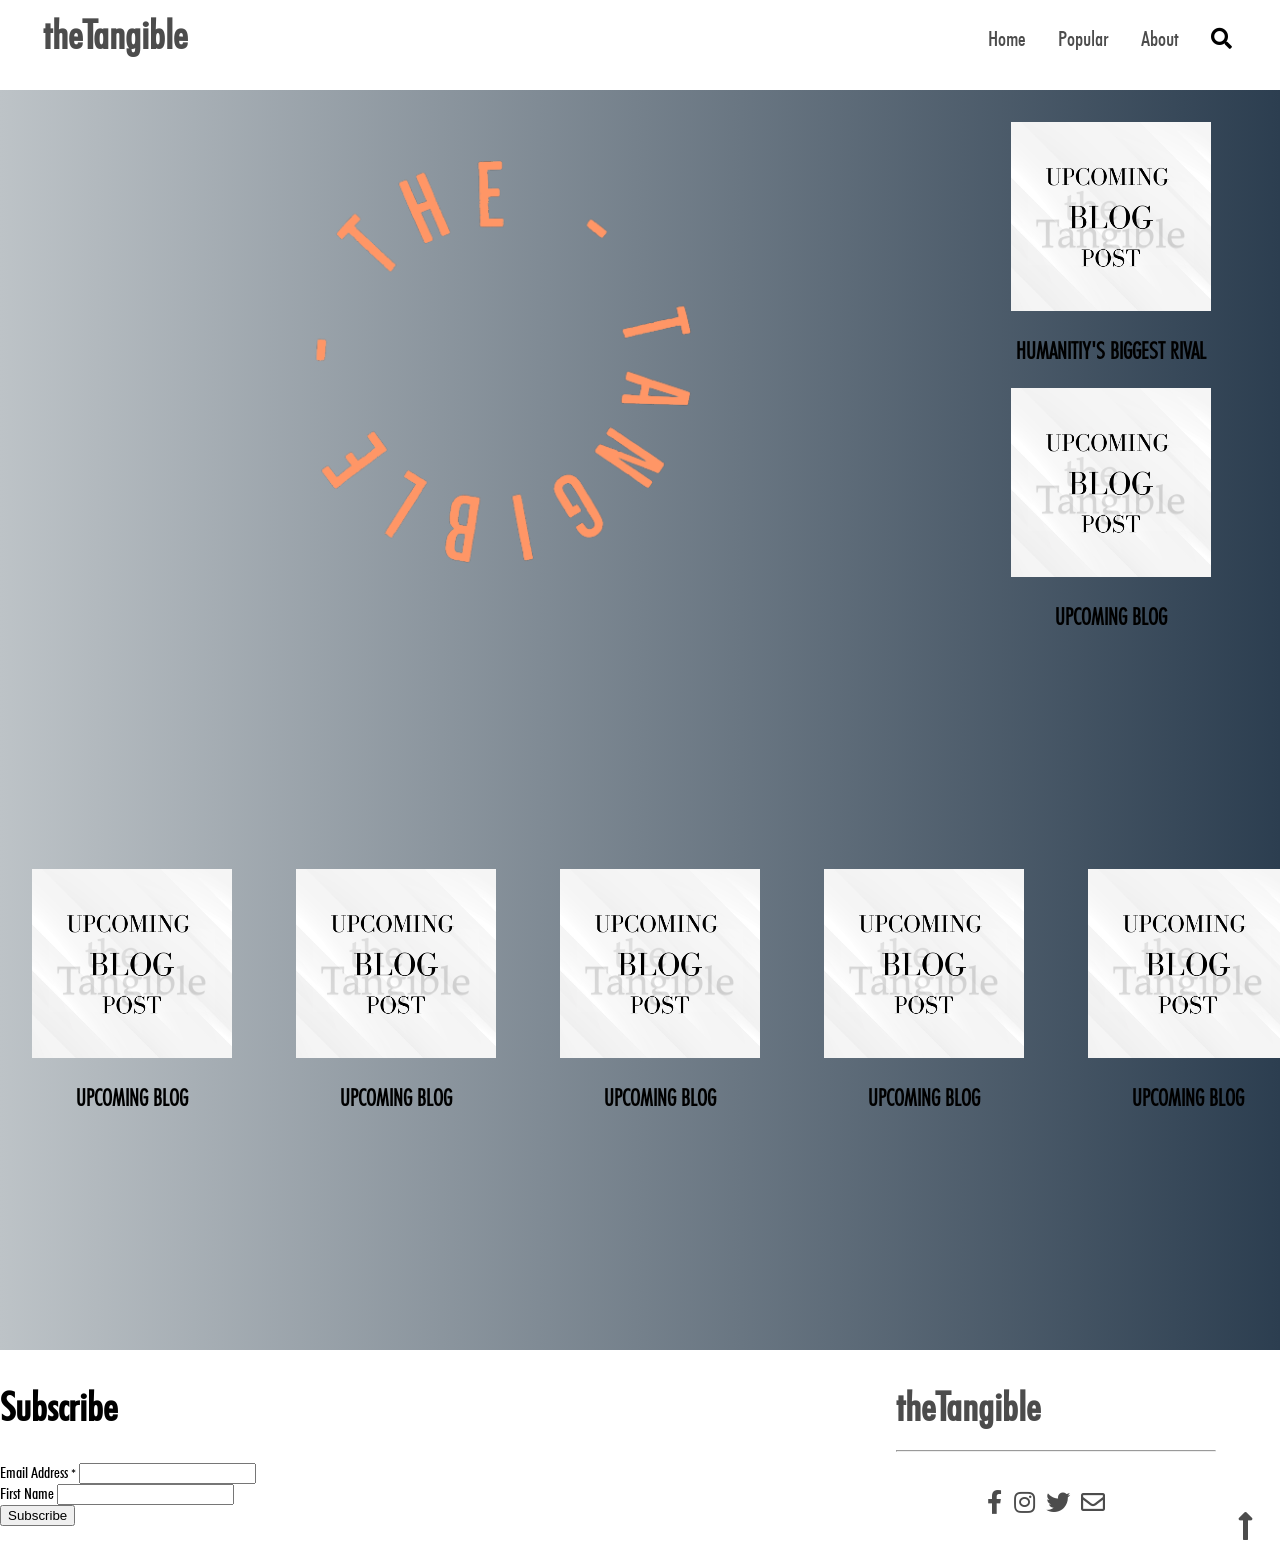
==== index.html @ 30bd3209 "completed the aside bar, the bottom bar, renamed b1 to rival" ====
<!DOCTYPE html>
<html>
  <head>
    <meta charset="utf-8">
    <meta name="viewport" content="width=device-width, initial-scale=1.0">
    <title>theTangible</title>
    <!-- ICON LINK -->
    <link rel='icon' href='images/logo.png'>
    <!-- ALL AWSOME FONTS CSS file -->
    <link href="css/all.css" rel="stylesheet" type="text/css" />
    <link href="css/owl.theme.default.min.css" rel="stylesheet" type="text/css" />
    <!-- MAIN CSS file -->
    <link href="css/style.css" rel="stylesheet" type="text/css" />
    <!-- Jquery 3.5.1 JS file -->
    <script src="js/jquery.v3.5.1.js"></script>
    <!-- MAIN JS file -->
    <script src="js/main.js"></script>
    <!-- nav -->
    <script> 
    $(function(){
      $("#nav").load("nav.html"); 
    });
    $(function(){
      $("#footer").load("footer.html"); 
    });
    </script>
    <script id="mcjs">!function(c,h,i,m,p){m=c.createElement(h),p=c.getElementsByTagName(h)[0],m.async=1,m.src=i,p.parentNode.insertBefore(m,p)}(document,"script","https://chimpstatic.com/mcjs-connected/js/users/871e97cf44876a55e0c9e01f8/5c8ecf351b14ec076cbe59194.js");</script>
  </head>
  
  <body>
    <!---------------- NAVIGATION -------------------->
    <div id="nav"></div>
  
    <!--------------- LANDING PAGE ------------------>
    <main class="landing-page">
      <!--- website logo - left hand side --->
      <section class='site-logo'>
          <a href='../../index.html'><img class='site-logo' src='../../images/logo.png' alt='theTangible'></a>
      </section>
      <!--- side bar - right hand side--->
      <aside style='padding-top: 2rem'>
        <!-- 1st side bar blog -->
        <div class='aside-blog'>
          <a href='categories/t/rival.html'>
          <!-- side bar post image -->
          <img src='../../images/upcoming.png' alt='Brain With Sadface'>
          <!-- side bar post title -->
          <h3>HUMANITIY'S BIGGEST RIVAL</h3>
          </a>
        </div>   
        <!-- 2st side bar blog -->
        <div class='aside-blog'>
          <a href='categories/t/rival.html'>
          <!-- side bar post image -->
          <img src='../../images/upcoming.png' alt='upcoming'>
          <!-- side bar post title -->
          <h3>UPCOMING BLOG</h3>
          </a>
        </div>      
      </aside>
      <!--- bottom bar --->
      <bottom class='bottom-bar'>
        <!-- 1st bottom blog -->
        <div class='bottom-blog'>
          <a href='categories/t/rival.html'>
          <!-- side bar post image -->
          <img src='../../images/upcoming.png' alt='upcoming'>
          <!-- side bar post title -->
          <h3>UPCOMING BLOG</h3>
          </a>
        </div>
        <!-- 2nd bottom blog -->
        <div class='bottom-blog'>
          <a href='categories/t/rival.html'>
          <!-- side bar post image -->
          <img src='../../images/upcoming.png' alt='upcoming'>
          <!-- side bar post title -->
          <h3>UPCOMING BLOG</h3>
          </a>
        </div>
        <!-- 3rd bottom blog -->
        <div class='bottom-blog'>
          <a href='categories/t/rival.html'>
          <!-- side bar post image -->
          <img src='../../images/upcoming.png' alt='upcoming'>
          <!-- side bar post title -->
          <h3>UPCOMING BLOG</h3>
          </a>
        </div>
        <!-- 4rt bottom blog -->
        <div class='bottom-blog'>
          <a href='categories/t/rival.html'>
          <!-- side bar post image -->
          <img src='../../images/upcoming.png' alt='upcoming'>
          <!-- side bar post title -->
          <h3>UPCOMING BLOG</h3>
          </a>
        </div>
        <!-- 5th bottom blog -->
        <div class='bottom-blog'>
          <a href='categories/t/rival.html'>
          <!-- side bar post image -->
          <img src='../../images/upcoming.png' alt='upcoming'>
          <!-- side bar post title -->
          <h3>UPCOMING BLOG</h3>
          </a>
        </div>
      </bottom>
    </main>

    <!-------------------- FOOTER ---------------------->
    <div id="footer"></div>
  </body>
  
</html>
---- css/style.css ----
@import url('../css/fonts.css');


html, body{
  margin: 0%;
  box-sizing: border-box;
  overflow-x: hidden;
}

/* ----- temporary ----- */
.s-img{
  width: 48%;
  overflow: hidden;
  padding-left: 2.6rem;
}

.s-img:hover{
  transform: scale(0.9);
  transition: 1s;
}

/* ------ Global ------ */

h1, h2{
  font-family: Medium Condensed;
  font-size: 2.5rem;
}

.btn{
  border: none;
  border-radius: 2rem;
  padding: 0.7rem 2rem;
  font-size: 1rem;
  font-family: Medium Condensed;
  cursor: pointer;
}

a{
  text-decoration: none;
  color: rgb(76, 76, 76);
}

.flex-row{
  display: flex;
  flex-direction: row;
  flex-wrap: wrap;  
}

ul{
  list-style-type: none;
}

p{
  font-family: Book;
  padding-left: 2.8rem;
}

/* ----------------- NAVIGATION ------------------ */
.nav{
  background: white;
  padding: 0 2rem;
  height: 0rem;
  min-height: 10vh;
  overflow: hidden;
  transition: height 1s ease-in-out;
}

.toggle{
  position: absolute;
  top: 0;
  width: 90%;
  cursor: pointer;
  display: none;
}

.toggle-icons{
  display: flex;
  justify-content: flex-end;
  padding: 1.7rem 0;
  padding-left: 2rem;
}

.toggle-icons i{
  font-size: 1.4rem;
}

.collapse{
  height: 24rem;
}

.nav-menu{
  justify-content: space-between;
}

.nav-items{
  display: flex;
  margin: 0;
}

.nav-link{
  padding: 1.6rem 1rem;
  font-size: 1.3rem;
  position: relative;
  font-family: Medium Condensed; 
}

.nav-link:hover{
  background-color:	rgb(76, 76, 76);
  margin: 100;
}

.nav-link:hover a{
  color: white;
}

.nav-logo-text{
  padding: 0.7rem;
  margin: 0%;
}

.read:before{
  content: 'READ';
}

/* ---- search box style ---- */

.drop-down{
  display: None;
}

.search:hover{
  color: white;
}

.search:hover .drop-down{
  display: block;
  padding-left: 1rem;
}

.alignright{
  float: right;
}

/* -------------------- FOOTER -------------------- */

.footer{
  background: white;
  height: 100%;
  position: relative;
}

.footer-logo{
  width: 15rem;
  padding: 2rem 3rem 0rem 3rem;
}

.subscribe{ 
  clear: left; 
  width: 100%;
  font-family: Medium Condensed;
  font-size: 1rem;
}

.footer-split{
  display: grid;
  grid-template-columns: 70% 25% 5%;
}


.social{
  padding-left: 5.5rem;
  padding-top: 1rem;
  font-size: 1.5rem;
}

.social i{
  padding: 0 0.2rem;
}

.social i:hover{
  color: black;
}

.move-up{
  position: absolute;
  right: 2%;
  top: 80%;
}

.move-up:hover{
  color: grey;
}

html{
  scroll-behavior: smooth;
}

/* ------------------- LANDING PAGE ------------------ */

/*-- page with logo and aside blogs -- */
.landing-page{
    display: grid;
    grid-template-columns: 74.3% 25%;
    background: linear-gradient(to right, #bdc3c7, #2c3e50);
    height: 140vh;
}

.site-logo{
  padding: 1rem;
  margin-left: auto;
  margin-right: auto;
  width: 30rem;
  height: 30rem;
}

.aside-blog{
  text-align: center;
  font-size: 1.2rem;
  font-family: Light Condensed;
}

.aside-blog a{
  color: black;
}

.aside-blog img:hover{
  transform: scale(0.9);
  transition: 1s;
}


/* -- bottom part of landing page w blogs -- */
.bottom-bar{
  display: flex;
}

.bottom-blog{
  padding: 2rem;
  text-align: center;
  font-size: 1.2rem;
  font-family: Light Condensed;
}

.bottom-blog a{
  color: black;
}

.bottom-blog img:hover{
  transform: scale(0.9);
  transition: 1s;
}

/* ----------------- SITE BLOGS --------------------- */

.site-content{
  display: grid;
  grid-template-columns: 70% 30%;
}

.post-content{
  width: 100%;
}

.post-stuff{
  padding: 1rem 2rem;
  position: relative;
}

.post-title{
  padding: 2rem 0rem 0rem 1.5rem;
  position: relative;
  font-size: 2.5rem;
  font-family: Medium Condensed;
}

article{
  padding: 0rem 0rem 0rem 2rem;
  position: relative;
}

/* image at top of post */
.post-img{
  width: 80%;
  overflow: hidden;
  padding-left: 2.6rem;
}

.post-img:hover{
  transform: scale(0.9);
  transition: 1s;
}

/* image in middle of post */
div.item{
    text-align: center;
}

.blog-img{
  width: 50%;
  margin-left: auto;
  margin-right: auto;
  display: block;
  border: 0.3rem solid black;
}

.blog-img:hover{
  transform: scale(0.9);
  transition: 1s;
}

.caption {
  font-size: 0.9rem;
  display: block;
  padding-top: 1rem;
}

/* ---- Comment Section -----*/

.comment-container{
  padding: .1rem 1.80rem
}

/* ---- site blogs - sidebar ----*/

.side-img{
  width: 80%;
  overflow: hidden;
  padding-left: 2.6rem;
}

.side-img:hover{
  transform: scale(0.9);
  transition: 1s;
}

.side-content{
  padding: 1rem 0rem;
}

.popular-post h2{
  padding: 2rem 3rem 0rem 0rem;
}

.side-title{
  font-size: 1.5rem;
  text-align: center;
}


/*--------------------- POPULAR ---------------------*/

.site-split{
  display: grid;
  grid-template-columns: 30% 70%;
}

.pop-img{
  width: 130%;
  height: 120%;
  overflow: hidden;
}

.pop-img:hover{
  transform: scale(0.9);
  transition: 1s;
}

.pop-title{
  font-size: 1rem;
  font-family: Medium;
}

.pop-stuff{
  padding: .5rem 4rem;
  position: relative;
}

.main-title{
  padding-top: 3rem;
  padding-bottom: 1rem;
  font-size: 1.5rem;
  font-family: Medium;
}

.main-title a{
  color: black;
}

.more{
  margin-left: 80%;
}

/*-- popular page -categories --*/

.category-list{
  font-family: Light;
}

.cat-h1{
  font-size: 2.5rem;
}

.list-items{
  background: linear-gradient(to right, #bdc3c7, #2c3e50);
  padding: .4rem 1rem;
  margin: 2rem 0rem;
  border-radius: .5rem;
  width: 70%;
  display: flex;
}

.list-items a{
  color: black;
}

/* ----------------- CATEGORY PAGES --------------*/
.top-title{
  padding-top: 2rem;
  font-size: 3rem;
  color: grey;
  text-align: center;
  font-family: Bold;
}

.half{
  width: 50%;
}

.cat-img-2{
  width: 100%;
  overflow: hidden;
  padding-top: 2rem;
  padding-left: 3rem;
}

.cat-img-2:hover{
  transform: scale(0.9);
  transition: 1s;
}

.cat-title-2{
  padding-bottom: 1rem;
  font-size: 1rem;
  font-family: Medium;
  margin-left: 25%;
  color: black;
}

/* -- RESIZE -- media makes website responsive -- */

/* -- viewport 1440px or less -- */

@media only screen and (max-width: 1440px){

  .cat-img-2{
    padding-left: 2rem;
  }

  .pop-img{
    width: 140%
  }

  .pop-stuff{
    padding: .5rem 3.5rem;
    position: relative;
  }

  .blog{
    height: 80vh;
  }

  .side-img{
    padding-left: 2.1rem;
  }
}

/* -- viewport 1240px or less -- */

@media only screen and (max-width: 1024px){

  .cat-img-2{
    width: 110%;
    padding-left: 0.8rem;
  }

  .nav-link{
    padding: 1.4rem 1rem;
    font-size: 1.1rem;
  }

  .nav-logo{
  width: 7rem;
  }

  .blog{
    height: 74vh;
  }

  .footer-logo{
  width: 10rem;
  padding: 4rem 3rem 0rem 3rem;
  }

  .side-info{
    font-size: 0.7rem;
  }

  .social{
    padding-left: 2.5rem;
  }

  .pop-img{
    width: 100%;
  }

  .pop-stuff{
    padding: .5rem .7rem;
  }

  .side-img{
    padding: 1.5rem;
  }

  .blog-title{
    font-size: 1rem;
    padding-top: 0rem;
  }

}

/* -- viewport less than 1130px or less -- */

@media only screen and (max-width: 1130px){
  .nav-logo{
  width: 8rem;
  }

  .nav-link{
  padding: 1.4rem 1rem;
  }
  
  .blog{
    height: 74vh;
  }

  .footer-logo{
  width: 13rem;
  padding: 2rem 2rem 0rem 2rem;
  }

  .social{
    padding-left: 4rem;
  }

  .cat-h1{
    font-size: 2.3rem;
  }

  .list-items{
    width: 60%;
  }

  .site-split{
    grid-template-columns: 28% 80%;
  }

  .pop-stuff{
    padding: .5rem 2rem;
  }

  .pop-img{
    width: 120%;
  }

  .post-title{
    font-size: 2rem;
  }

  .popular-post h2{
  padding: 2rem 3rem 0rem 0rem;
  font-size: 2rem;
  }

  .side-img{
    padding-left: 1.5rem;
  }

}

/* -- viewport less than 750px or less -- */

@media only screen and (max-width: 750px){

  .nav-menu, .nav-items{
      flex-direction: column;
  }

  .toggle{
    display: initial;
  }

  .blog{
    height: 64vh;
  }

  .footer-logo{
    width: 12rem;
    padding: 3rem 3rem 0rem 0rem;
  }

  .social{
  padding-left: 2rem;
  font-size: 1.3rem;
  }

  .cat-h1{
    font-size: 2rem;
    padding-top: 0.5rem
  }

  .category-list{
    padding-inline-start: 0.5rem;
  }

  .pop-img{
    width: 110%;
  }

  .pop-stuff{
    padding: .5rem 1.2rem;
  }

  #third-blog{
    display: none;
  }
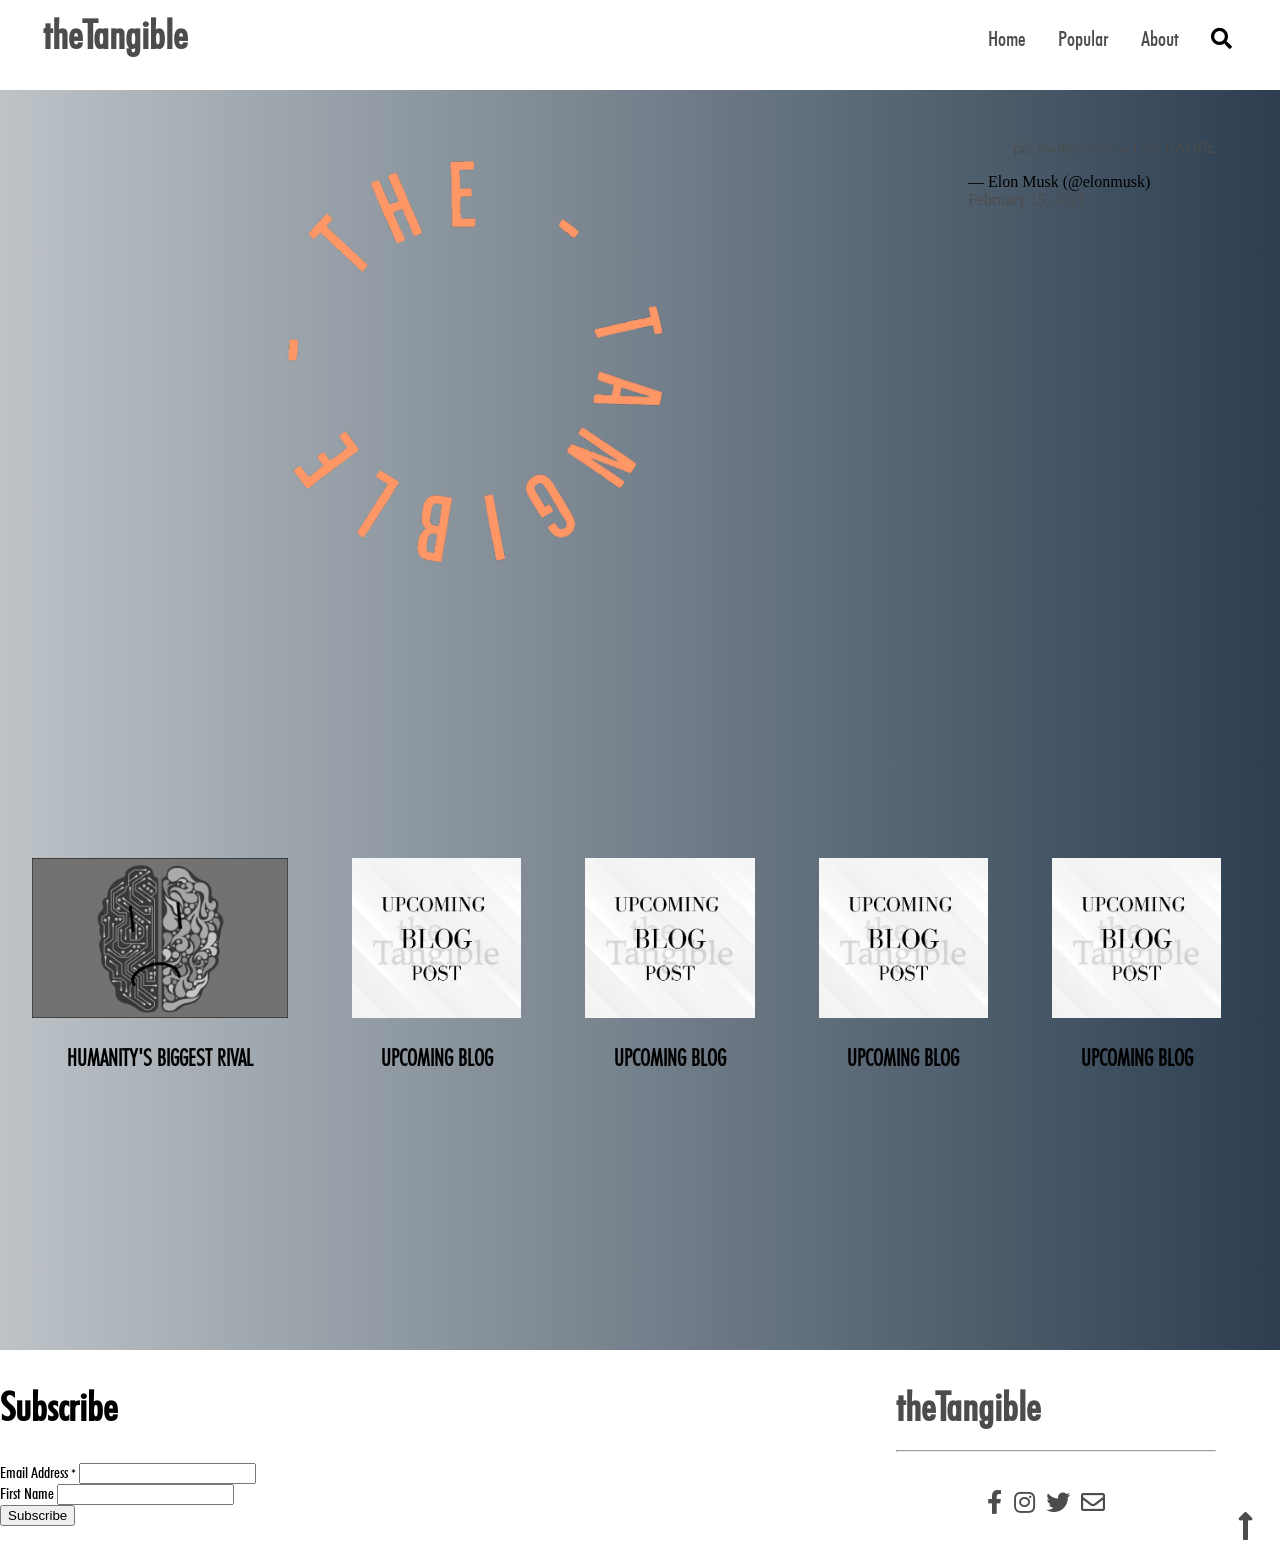
==== commit 6f842713: "Changed aside bar to have twitter post, started about page" ====
--- a/index.html
+++ b/index.html
@@ -38,25 +38,9 @@
           <a href='../../index.html'><img class='site-logo' src='../../images/logo.png' alt='theTangible'></a>
       </section>
       <!--- side bar - right hand side--->
-      <aside style='padding-top: 2rem'>
-        <!-- 1st side bar blog -->
-        <div class='aside-blog'>
-          <a href='categories/t/rival.html'>
-          <!-- side bar post image -->
-          <img src='../../images/upcoming.png' alt='Brain With Sadface'>
-          <!-- side bar post title -->
-          <h3>HUMANITIY'S BIGGEST RIVAL</h3>
-          </a>
-        </div>   
-        <!-- 2st side bar blog -->
-        <div class='aside-blog'>
-          <a href='categories/t/rival.html'>
-          <!-- side bar post image -->
-          <img src='../../images/upcoming.png' alt='upcoming'>
-          <!-- side bar post title -->
-          <h3>UPCOMING BLOG</h3>
-          </a>
-        </div>      
+      <aside class='tweet-post'>
+        <!-- twitter post -->
+        <blockquote class="twitter-tweet"><p lang="und" dir="ltr"><a href="https://t.co/w11m1IAG0z">pic.twitter.com/w11m1IAG0z</a></p>&mdash; Elon Musk (@elonmusk) <a href="https://twitter.com/elonmusk/status/1361252063926251521?ref_src=twsrc%5Etfw">February 15, 2021</a></blockquote> <script async src="https://platform.twitter.com/widgets.js" charset="utf-8"></script>     
       </aside>
       <!--- bottom bar --->
       <bottom class='bottom-bar'>
@@ -64,14 +48,14 @@
         <div class='bottom-blog'>
           <a href='categories/t/rival.html'>
           <!-- side bar post image -->
-          <img src='../../images/upcoming.png' alt='upcoming'>
+          <img src='../../images/rival.png' alt='brain w sadface'>
           <!-- side bar post title -->
-          <h3>UPCOMING BLOG</h3>
+          <h3>HUMANITY'S BIGGEST RIVAL</h3>
           </a>
         </div>
         <!-- 2nd bottom blog -->
         <div class='bottom-blog'>
-          <a href='categories/t/rival.html'>
+          <a href='categories/t/#.html'>
           <!-- side bar post image -->
           <img src='../../images/upcoming.png' alt='upcoming'>
           <!-- side bar post title -->
@@ -80,7 +64,7 @@
         </div>
         <!-- 3rd bottom blog -->
         <div class='bottom-blog'>
-          <a href='categories/t/rival.html'>
+          <a href='categories/t/#.html'>
           <!-- side bar post image -->
           <img src='../../images/upcoming.png' alt='upcoming'>
           <!-- side bar post title -->
@@ -89,7 +73,7 @@
         </div>
         <!-- 4rt bottom blog -->
         <div class='bottom-blog'>
-          <a href='categories/t/rival.html'>
+          <a href='categories/t/#.html'>
           <!-- side bar post image -->
           <img src='../../images/upcoming.png' alt='upcoming'>
           <!-- side bar post title -->
@@ -98,7 +82,7 @@
         </div>
         <!-- 5th bottom blog -->
         <div class='bottom-blog'>
-          <a href='categories/t/rival.html'>
+          <a href='categories/t/#.html'>
           <!-- side bar post image -->
           <img src='../../images/upcoming.png' alt='upcoming'>
           <!-- side bar post title -->
--- a/css/style.css
+++ b/css/style.css
@@ -24,6 +24,10 @@
 h1, h2{
   font-family: Medium Condensed;
   font-size: 2.5rem;
+}
+
+body{
+  background: linear-gradient(to right, #bdc3c7, #2c3e50);
 }
 
 .btn{
@@ -200,8 +204,7 @@
 /*-- page with logo and aside blogs -- */
 .landing-page{
     display: grid;
-    grid-template-columns: 74.3% 25%;
-    background: linear-gradient(to right, #bdc3c7, #2c3e50);
+    grid-template-columns: 70% 30%;
     height: 140vh;
 }
 
@@ -213,14 +216,8 @@
   height: 30rem;
 }
 
-.aside-blog{
-  text-align: center;
-  font-size: 1.2rem;
-  font-family: Light Condensed;
-}
-
-.aside-blog a{
-  color: black;
+.tweet-post{
+  padding: 2rem;
 }
 
 .aside-blog img:hover{
@@ -243,6 +240,10 @@
 
 .bottom-blog a{
   color: black;
+}
+
+.bottom-blog img{
+  height: 10rem;
 }
 
 .bottom-blog img:hover{
@@ -413,6 +414,30 @@
   color: black;
 }
 
+/* ----------------- ABOUT PAGE -----------------*/
+.abt{
+  padding-top: 2rem;
+  text-align: center;
+}
+
+.abt-logo{
+  padding: 1rem;
+  margin-left: auto;
+  margin-right: auto;
+  width: 30rem;
+  height: 30rem;
+}
+
+div.a{
+  text-align: left;
+  padding-left: 2rem;
+}
+
+div.m{
+  text-align: right;
+  padding-right: 2rem;
+}
+
 /* ----------------- CATEGORY PAGES --------------*/
 .top-title{
   padding-top: 2rem;
@@ -573,7 +598,7 @@
   }
 
   .post-title{
-    font-size: 2rem;
+    font-size: 1.5rem;
   }
 
   .popular-post h2{
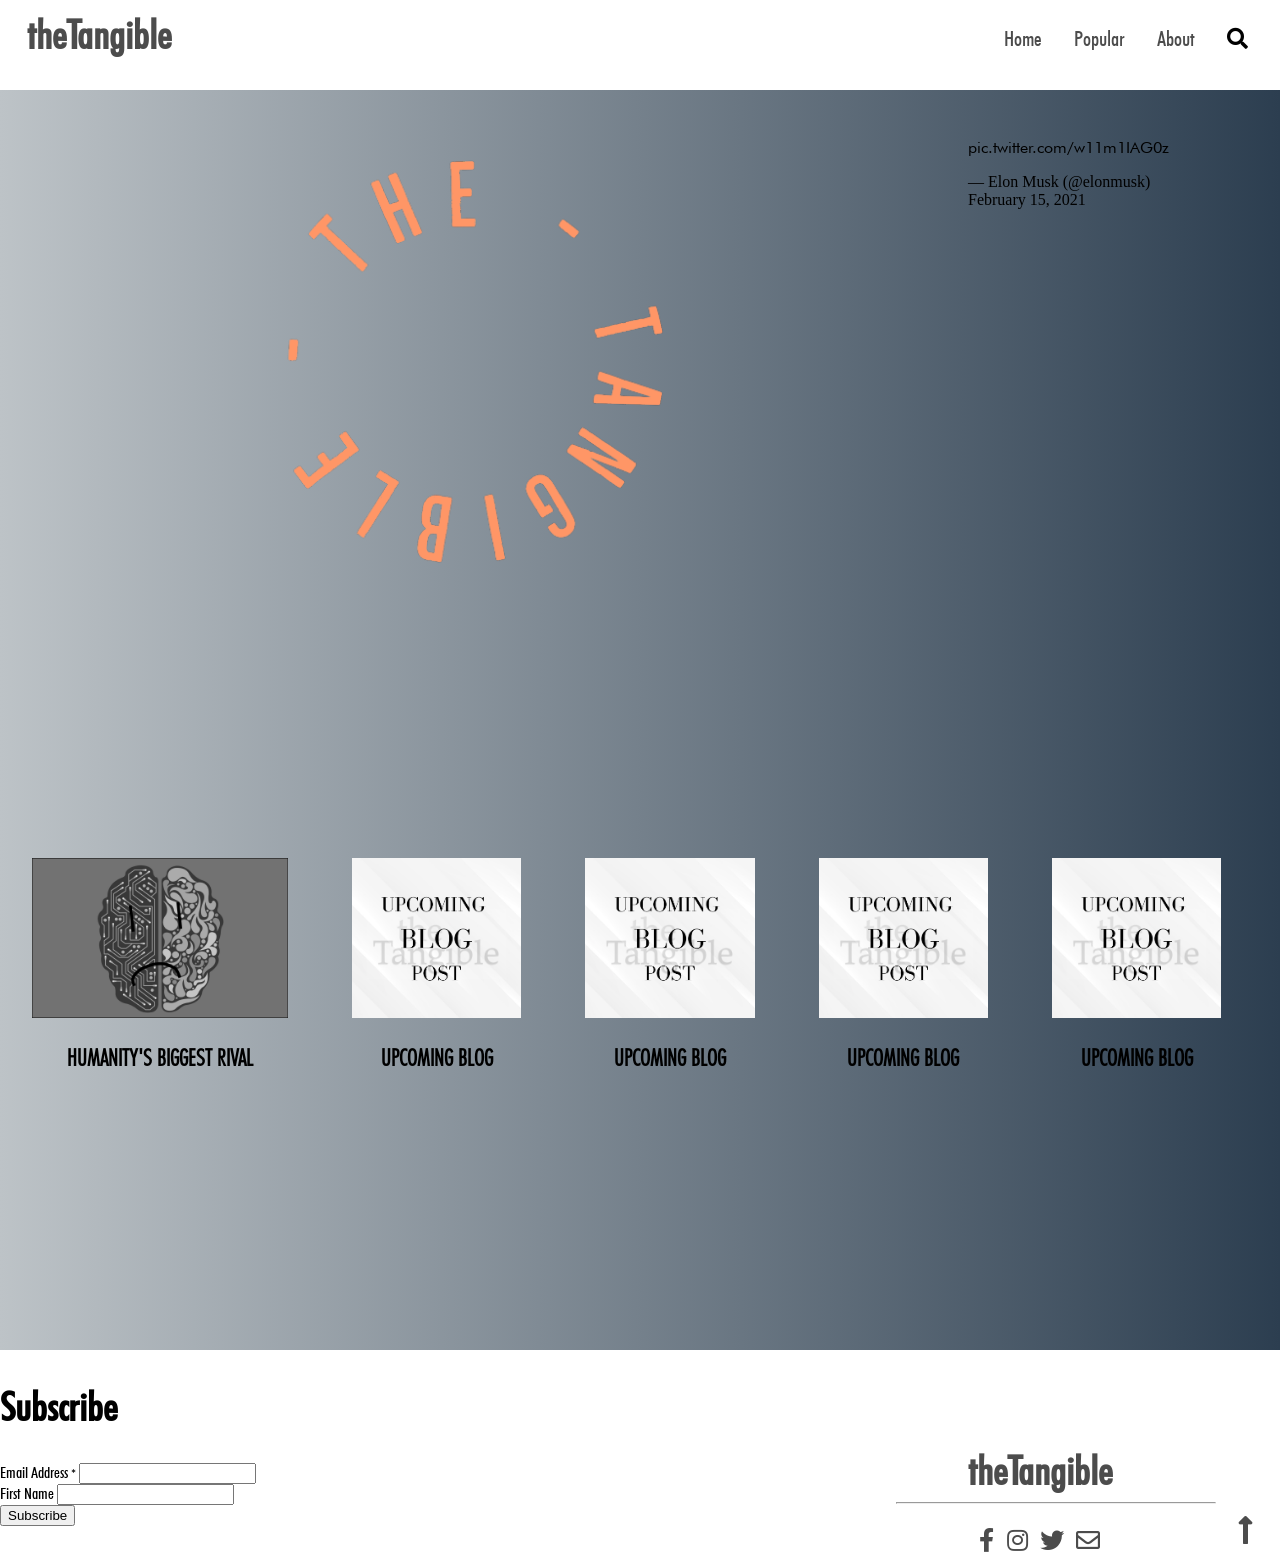
==== commit 672d2f25: "condensed CSS file 50%, changed some pages" ====
--- a/index.html
+++ b/index.html
@@ -45,7 +45,7 @@
       <!--- bottom bar --->
       <bottom class='bottom-bar'>
         <!-- 1st bottom blog -->
-        <div class='bottom-blog'>
+        <div class='bottom-blog text-center'>
           <a href='categories/t/rival.html'>
           <!-- side bar post image -->
           <img src='../../images/rival.png' alt='brain w sadface'>
@@ -54,7 +54,7 @@
           </a>
         </div>
         <!-- 2nd bottom blog -->
-        <div class='bottom-blog'>
+        <div class='bottom-blog text-center'>
           <a href='categories/t/#.html'>
           <!-- side bar post image -->
           <img src='../../images/upcoming.png' alt='upcoming'>
@@ -63,7 +63,7 @@
           </a>
         </div>
         <!-- 3rd bottom blog -->
-        <div class='bottom-blog'>
+        <div class='bottom-blog text-center'>
           <a href='categories/t/#.html'>
           <!-- side bar post image -->
           <img src='../../images/upcoming.png' alt='upcoming'>
@@ -72,7 +72,7 @@
           </a>
         </div>
         <!-- 4rt bottom blog -->
-        <div class='bottom-blog'>
+        <div class='bottom-blog text-center'>
           <a href='categories/t/#.html'>
           <!-- side bar post image -->
           <img src='../../images/upcoming.png' alt='upcoming'>
@@ -81,7 +81,7 @@
           </a>
         </div>
         <!-- 5th bottom blog -->
-        <div class='bottom-blog'>
+        <div class='bottom-blog text-center'>
           <a href='categories/t/#.html'>
           <!-- side bar post image -->
           <img src='../../images/upcoming.png' alt='upcoming'>
--- a/css/style.css
+++ b/css/style.css
@@ -1,47 +1,18 @@
 @import url('../css/fonts.css');
-
 
 html, body{
   margin: 0%;
   box-sizing: border-box;
   overflow-x: hidden;
-}
-
-/* ----- temporary ----- */
-.s-img{
-  width: 48%;
-  overflow: hidden;
-  padding-left: 2.6rem;
-}
-
-.s-img:hover{
-  transform: scale(0.9);
-  transition: 1s;
-}
-
-/* ------ Global ------ */
+  background: linear-gradient(to right, #bdc3c7, #2c3e50);
+  scroll-behavior: smooth;
+}
+
+/* ---------------------------- GLOBAL ---------------------------------- */
 
 h1, h2{
   font-family: Medium Condensed;
   font-size: 2.5rem;
-}
-
-body{
-  background: linear-gradient(to right, #bdc3c7, #2c3e50);
-}
-
-.btn{
-  border: none;
-  border-radius: 2rem;
-  padding: 0.7rem 2rem;
-  font-size: 1rem;
-  font-family: Medium Condensed;
-  cursor: pointer;
-}
-
-a{
-  text-decoration: none;
-  color: rgb(76, 76, 76);
 }
 
 .flex-row{
@@ -56,19 +27,63 @@
 
 p{
   font-family: Book;
-  padding-left: 2.8rem;
-}
-
-/* ----------------- NAVIGATION ------------------ */
+}
+
+a{
+  text-decoration: none;
+  color: black;
+}
+
+.text-center{
+  text-align: center;
+}
+
+/* ---------------------------- NAVIGATION ------------------------------- */
 .nav{
   background: white;
-  padding: 0 2rem;
-  height: 0rem;
+  padding: 0 1rem;
+  height: 2rem;
   min-height: 10vh;
   overflow: hidden;
   transition: height 1s ease-in-out;
 }
 
+.nav-menu{
+  justify-content: space-between;
+}
+
+.nav-items{
+  display: flex;
+  margin: 0;
+}
+
+.nav-link{
+  padding: 1.6rem 1rem;
+  font-size: 1.3rem;
+  position: relative;
+  font-family: Medium Condensed; 
+}
+
+.nav a{
+  text-decoration: none;
+  color: rgb(76, 76, 76);
+}
+
+.nav-link:hover{
+  background-color:	rgb(76, 76, 76);
+  margin: 100;
+}
+
+.nav-link:hover a{
+  color: white;
+}
+
+.nav-logo-text{
+  padding: 0.7rem;
+  margin: 0%;
+}
+
+/* --- toggle button ---*/
 .toggle{
   position: absolute;
   top: 0;
@@ -81,7 +96,6 @@
   display: flex;
   justify-content: flex-end;
   padding: 1.7rem 0;
-  padding-left: 2rem;
 }
 
 .toggle-icons i{
@@ -89,47 +103,14 @@
 }
 
 .collapse{
-  height: 24rem;
-}
-
-.nav-menu{
-  justify-content: space-between;
-}
-
-.nav-items{
-  display: flex;
-  margin: 0;
-}
-
-.nav-link{
-  padding: 1.6rem 1rem;
-  font-size: 1.3rem;
-  position: relative;
-  font-family: Medium Condensed; 
-}
-
-.nav-link:hover{
-  background-color:	rgb(76, 76, 76);
-  margin: 100;
-}
-
-.nav-link:hover a{
-  color: white;
-}
-
-.nav-logo-text{
-  padding: 0.7rem;
-  margin: 0%;
-}
-
-.read:before{
-  content: 'READ';
-}
-
-/* ---- search box style ---- */
+  height: 22rem;
+}
+
+/* --- search box --- */
 
 .drop-down{
   display: None;
+  float: right;
 }
 
 .search:hover{
@@ -141,11 +122,7 @@
   padding-left: 1rem;
 }
 
-.alignright{
-  float: right;
-}
-
-/* -------------------- FOOTER -------------------- */
+/* ------------------------------ FOOTER ---------------------------------- */
 
 .footer{
   background: white;
@@ -153,26 +130,35 @@
   position: relative;
 }
 
-.footer-logo{
-  width: 15rem;
-  padding: 2rem 3rem 0rem 3rem;
-}
-
-.subscribe{ 
-  clear: left; 
-  width: 100%;
-  font-family: Medium Condensed;
-  font-size: 1rem;
-}
-
 .footer-split{
   display: grid;
   grid-template-columns: 70% 25% 5%;
 }
 
+/*-- subscribe --*/
+.subscribe{ 
+  font-family: Medium Condensed;
+  font-size: 1rem;
+}
+
+/*-- text & social --*/
+
+.footer-right{
+  padding-top: 4rem;
+}
+
+.footer a{
+  text-decoration: none;
+  color: rgb(76, 76, 76);
+}
+
+.footer-text{
+  padding-left: 4.5rem;
+  margin-bottom: 0%;
+}
 
 .social{
-  padding-left: 5.5rem;
+  padding-left: 5rem;
   padding-top: 1rem;
   font-size: 1.5rem;
 }
@@ -192,16 +178,12 @@
 }
 
 .move-up:hover{
-  color: grey;
-}
-
-html{
-  scroll-behavior: smooth;
-}
-
-/* ------------------- LANDING PAGE ------------------ */
-
-/*-- page with logo and aside blogs -- */
+  color: black;
+}
+
+/* ----------------------------- LANDING PAGE ---------------------------- */
+
+/*-- page with logo and twitter post -- */
 .landing-page{
     display: grid;
     grid-template-columns: 70% 30%;
@@ -220,12 +202,6 @@
   padding: 2rem;
 }
 
-.aside-blog img:hover{
-  transform: scale(0.9);
-  transition: 1s;
-}
-
-
 /* -- bottom part of landing page w blogs -- */
 .bottom-bar{
   display: flex;
@@ -233,13 +209,8 @@
 
 .bottom-blog{
   padding: 2rem;
-  text-align: center;
   font-size: 1.2rem;
   font-family: Light Condensed;
-}
-
-.bottom-blog a{
-  color: black;
 }
 
 .bottom-blog img{
@@ -251,7 +222,7 @@
   transition: 1s;
 }
 
-/* ----------------- SITE BLOGS --------------------- */
+/* ---------------------------- ACTUAL BLOGS ----------------------------- */
 
 .site-content{
   display: grid;
@@ -259,31 +230,14 @@
 }
 
 .post-content{
-  width: 100%;
-}
-
-.post-stuff{
-  padding: 1rem 2rem;
-  position: relative;
-}
-
-.post-title{
-  padding: 2rem 0rem 0rem 1.5rem;
-  position: relative;
-  font-size: 2.5rem;
-  font-family: Medium Condensed;
-}
-
-article{
-  padding: 0rem 0rem 0rem 2rem;
-  position: relative;
-}
-
-/* image at top of post */
+  padding: 1rem 0rem;
+}
+
+/* -- post image --*/
 .post-img{
   width: 80%;
   overflow: hidden;
-  padding-left: 2.6rem;
+  padding-left: 2.5rem;
 }
 
 .post-img:hover{
@@ -291,12 +245,19 @@
   transition: 1s;
 }
 
-/* image in middle of post */
-div.item{
-    text-align: center;
-}
-
-.blog-img{
+/* -- post title -- */
+.post-title{
+  padding-left: 2.5rem;
+  position: relative;
+}
+
+/* -- post text --*/
+article{
+  padding-left: 3.5rem;
+}
+
+/* image during post */
+.during-img{
   width: 50%;
   margin-left: auto;
   margin-right: auto;
@@ -304,9 +265,13 @@
   border: 0.3rem solid black;
 }
 
-.blog-img:hover{
+.during-img:hover{
   transform: scale(0.9);
   transition: 1s;
+}
+
+.post-content a{
+  text-decoration: underline;
 }
 
 .caption {
@@ -318,7 +283,8 @@
 /* ---- Comment Section -----*/
 
 .comment-container{
-  padding: .1rem 1.80rem
+  padding-left: 3rem;
+  width: 75%
 }
 
 /* ---- site blogs - sidebar ----*/
@@ -334,21 +300,20 @@
   transition: 1s;
 }
 
-.side-content{
-  padding: 1rem 0rem;
+.post-stuff{
+  padding: 0.5rem;
+  position: relative;
 }
 
 .popular-post h2{
-  padding: 2rem 3rem 0rem 0rem;
+  padding: 2rem 0rem 0rem 1rem;
 }
 
 .side-title{
   font-size: 1.5rem;
-  text-align: center;
-}
-
-
-/*--------------------- POPULAR ---------------------*/
+}
+
+/*------------------------------ POPULAR PAGE ------------------------------*/
 
 .site-split{
   display: grid;
@@ -417,7 +382,6 @@
 /* ----------------- ABOUT PAGE -----------------*/
 .abt{
   padding-top: 2rem;
-  text-align: center;
 }
 
 .abt-logo{
@@ -443,7 +407,6 @@
   padding-top: 2rem;
   font-size: 3rem;
   color: grey;
-  text-align: center;
   font-family: Bold;
 }
 
@@ -657,4 +620,4 @@
 
   #third-blog{
     display: none;
-  }
+  }
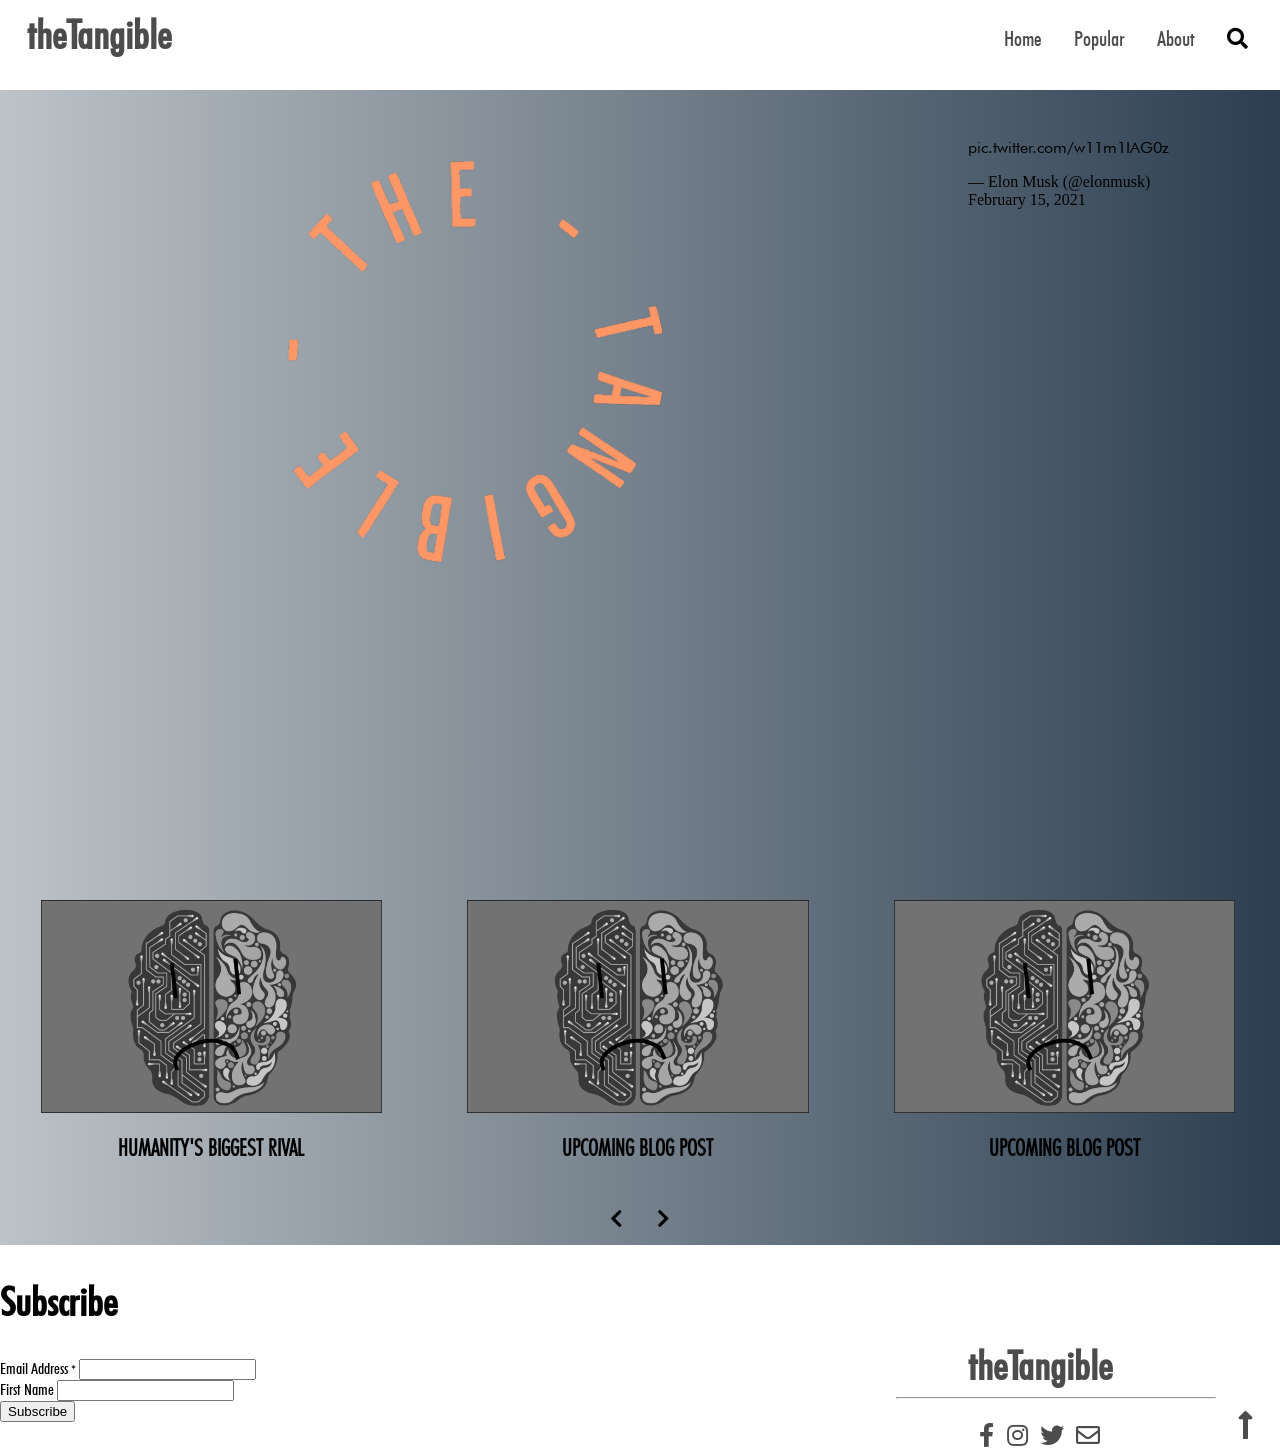
==== commit 579046e5: "completed making owl carousel, not responsive yet" ====
--- a/index.html
+++ b/index.html
@@ -4,18 +4,23 @@
     <meta charset="utf-8">
     <meta name="viewport" content="width=device-width, initial-scale=1.0">
     <title>theTangible</title>
-    <!-- ICON LINK -->
+    <!------------- ICON LINK ------------------->
     <link rel='icon' href='images/logo.png'>
-    <!-- ALL AWSOME FONTS CSS file -->
+    <!------ ALL AWSOME FONTS CSS FILE ---------->
     <link href="css/all.css" rel="stylesheet" type="text/css" />
     <link href="css/owl.theme.default.min.css" rel="stylesheet" type="text/css" />
-    <!-- MAIN CSS file -->
+    <!---------- OWL CAROUSEL ------------------->
+    <link rel="stylesheet" href="css/owl.carousel.min.css">
+    <link rel="stylesheet" href="css/owl.theme.default.min.css">
+    <!--------- MAIN CSS FILE ------------------>
     <link href="css/style.css" rel="stylesheet" type="text/css" />
-    <!-- Jquery 3.5.1 JS file -->
+    <!-------- JQUERY 3.5.1 JS FILE ------------>
     <script src="js/jquery.v3.5.1.js"></script>
-    <!-- MAIN JS file -->
+    <!----------- JS OWL CAROUSEL ------------->
+    <script src="js/owl.carousel.min.js"></script>
+    <!----------- MAIN JS file -------------->
     <script src="js/main.js"></script>
-    <!-- nav -->
+    <!------------- nav/footer ------------->
     <script> 
     $(function(){
       $("#nav").load("nav.html"); 
@@ -24,7 +29,7 @@
       $("#footer").load("footer.html"); 
     });
     </script>
-    <script id="mcjs">!function(c,h,i,m,p){m=c.createElement(h),p=c.getElementsByTagName(h)[0],m.async=1,m.src=i,p.parentNode.insertBefore(m,p)}(document,"script","https://chimpstatic.com/mcjs-connected/js/users/871e97cf44876a55e0c9e01f8/5c8ecf351b14ec076cbe59194.js");</script>
+    
   </head>
   
   <body>
@@ -42,55 +47,88 @@
         <!-- twitter post -->
         <blockquote class="twitter-tweet"><p lang="und" dir="ltr"><a href="https://t.co/w11m1IAG0z">pic.twitter.com/w11m1IAG0z</a></p>&mdash; Elon Musk (@elonmusk) <a href="https://twitter.com/elonmusk/status/1361252063926251521?ref_src=twsrc%5Etfw">February 15, 2021</a></blockquote> <script async src="https://platform.twitter.com/widgets.js" charset="utf-8"></script>     
       </aside>
-      <!--- bottom bar --->
-      <bottom class='bottom-bar'>
-        <!-- 1st bottom blog -->
-        <div class='bottom-blog text-center'>
-          <a href='categories/t/rival.html'>
+    </main>
+    <!---------------- CAROUSEL -------------------->
+    <div class='owl-carousel owl-theme'>
+      <!-- 1st blog -->
+      <div class="carousel-content text-center">
+        <a href='categories/t/rival.html'>
           <!-- side bar post image -->
           <img src='../../images/rival.png' alt='brain w sadface'>
           <!-- side bar post title -->
           <h3>HUMANITY'S BIGGEST RIVAL</h3>
-          </a>
-        </div>
-        <!-- 2nd bottom blog -->
-        <div class='bottom-blog text-center'>
-          <a href='categories/t/#.html'>
+        </a>
+      </div>
+      <!-- 2nd blog -->
+      <div class="carousel-content text-center">
+        <a href='categories/t/#.html'>
           <!-- side bar post image -->
-          <img src='../../images/upcoming.png' alt='upcoming'>
+          <img src='../../images/rival.png' alt='upcoming'>
           <!-- side bar post title -->
-          <h3>UPCOMING BLOG</h3>
-          </a>
-        </div>
-        <!-- 3rd bottom blog -->
-        <div class='bottom-blog text-center'>
-          <a href='categories/t/#.html'>
+          <h3>UPCOMING BLOG POST</h3>
+        </a>
+      </div>
+      <!-- 3rd blog -->
+      <div class="carousel-content text-center">
+        <a href='categories/t/#.html'>
           <!-- side bar post image -->
-          <img src='../../images/upcoming.png' alt='upcoming'>
+          <img src='../../images/rival.png' alt='upcoming'>
           <!-- side bar post title -->
-          <h3>UPCOMING BLOG</h3>
-          </a>
-        </div>
-        <!-- 4rt bottom blog -->
-        <div class='bottom-blog text-center'>
-          <a href='categories/t/#.html'>
+          <h3>UPCOMING BLOG POST</h3>
+        </a>
+      </div>
+      <!-- 4th blog -->
+      <div class="carousel-content text-center">
+        <a href='categories/t/#.html'>
           <!-- side bar post image -->
-          <img src='../../images/upcoming.png' alt='upcoming'>
+          <img src='../../images/rival.png' alt='upcoming'>
           <!-- side bar post title -->
-          <h3>UPCOMING BLOG</h3>
-          </a>
-        </div>
-        <!-- 5th bottom blog -->
-        <div class='bottom-blog text-center'>
-          <a href='categories/t/#.html'>
+          <h3>UPCOMING BLOG POST</h3>
+        </a>
+      </div>
+      <!-- 5th blog -->
+      <div class="carousel-content text-center">
+        <a href='categories/t/#.html'>
           <!-- side bar post image -->
-          <img src='../../images/upcoming.png' alt='upcoming'>
+          <img src='../../images/rival.png' alt='upcoming'>
           <!-- side bar post title -->
-          <h3>UPCOMING BLOG</h3>
-          </a>
-        </div>
-      </bottom>
-    </main>
+          <h3>UPCOMING BLOG POST</h3>
+        </a>
+      </div>
+      <!-- 6th blog -->
+      <div class="carousel-content text-center">
+        <a href='categories/t/#.html'>
+          <!-- side bar post image -->
+          <img src='../../images/rival.png' alt='upcoming'>
+          <!-- side bar post title -->
+          <h3>UPCOMING BLOG POST</h3>
+        </a>
+      </div>
+      <!-- 7th blog -->
+      <div class="carousel-content text-center">
+        <a href='categories/t/#.html'>
+          <!-- side bar post image -->
+          <img src='../../images/rival.png' alt='upcoming'>
+          <!-- side bar post title -->
+          <h3>UPCOMING BLOG POST</h3>
+        </a>
+      </div>
+      <!-- 8th blog -->
+      <div class="carousel-content text-center">
+        <a href='categories/t/#.html'>
+          <!-- side bar post image -->
+          <img src='../../images/rival.png' alt='upcoming'>
+          <!-- side bar post title -->
+          <h3>UPCOMING BLOG POST</h3>
+        </a>
+      </div>
+    </div>
+    <div class='owl-navigation'>
+      <span class='owl-nav-prev'><i class="fas fa-chevron-left"></i></span>
+      <span class='owl-nav-next'><i class="fas fa-chevron-right"></i></span>
+    </div>
+
+
 
     <!-------------------- FOOTER ---------------------->
     <div id="footer"></div>
--- a/css/style.css
+++ b/css/style.css
@@ -187,7 +187,7 @@
 .landing-page{
     display: grid;
     grid-template-columns: 70% 30%;
-    height: 140vh;
+    height: 90vh;
 }
 
 .site-logo{
@@ -202,24 +202,31 @@
   padding: 2rem;
 }
 
-/* -- bottom part of landing page w blogs -- */
-.bottom-bar{
+/* -- carousel -- */
+.carousel-content{
   display: flex;
-}
-
-.bottom-blog{
-  padding: 2rem;
+  flex-direction: column;
+  width: 80%;
   font-size: 1.2rem;
   font-family: Light Condensed;
-}
-
-.bottom-blog img{
-  height: 10rem;
-}
-
-.bottom-blog img:hover{
+  padding-left: 2.5rem
+}
+
+.carousel-content img:hover{
   transform: scale(0.9);
   transition: 1s;
+}
+
+.owl-nav-prev{
+  
+}
+
+.owl-nav-next{
+
+}
+
+.fas fa-chevron-left{
+  
 }
 
 /* ---------------------------- ACTUAL BLOGS ----------------------------- */
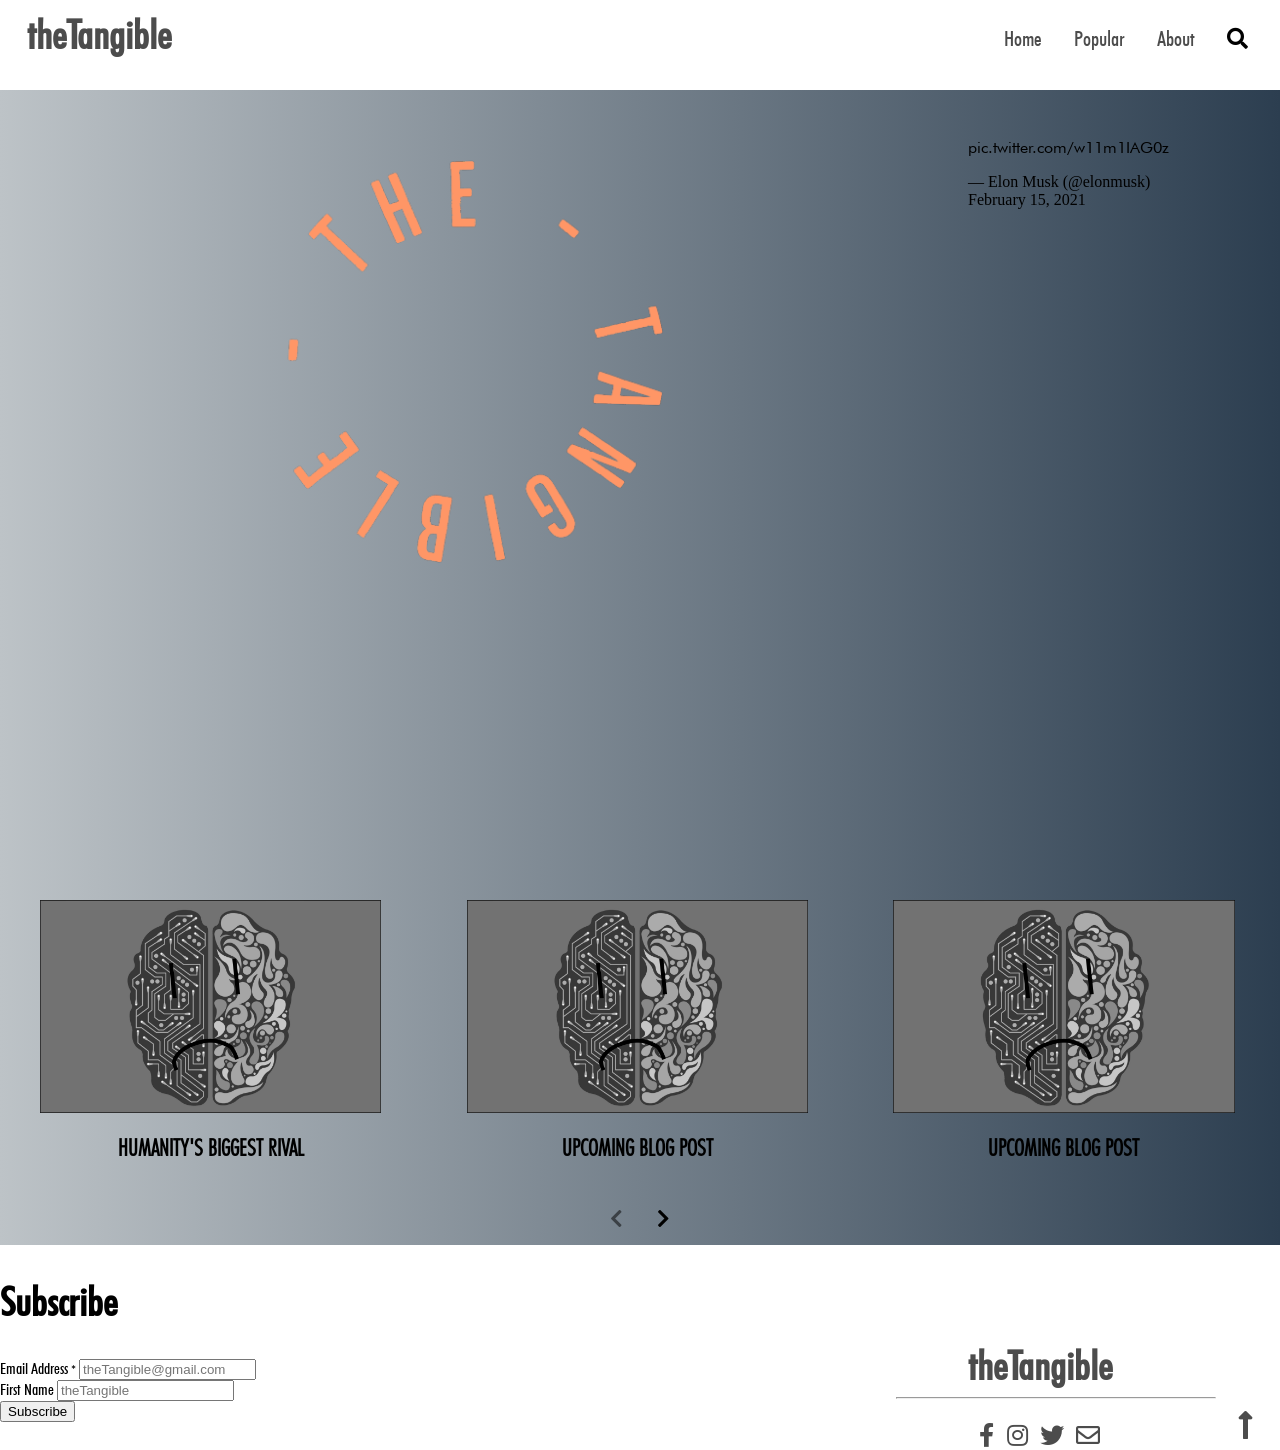
==== commit 7e304a0b: "place holder text to footer stuffs. Made sources tab" ====
--- a/index.html
+++ b/index.html
@@ -127,9 +127,7 @@
       <span class='owl-nav-prev'><i class="fas fa-chevron-left"></i></span>
       <span class='owl-nav-next'><i class="fas fa-chevron-right"></i></span>
     </div>
-
-
-
+    
     <!-------------------- FOOTER ---------------------->
     <div id="footer"></div>
   </body>
--- a/css/style.css
+++ b/css/style.css
@@ -217,18 +217,6 @@
   transition: 1s;
 }
 
-.owl-nav-prev{
-  
-}
-
-.owl-nav-next{
-
-}
-
-.fas fa-chevron-left{
-  
-}
-
 /* ---------------------------- ACTUAL BLOGS ----------------------------- */
 
 .site-content{
@@ -245,6 +233,7 @@
   width: 80%;
   overflow: hidden;
   padding-left: 2.5rem;
+  padding-top: 1rem;
 }
 
 .post-img:hover{
@@ -252,8 +241,21 @@
   transition: 1s;
 }
 
+.img-caption {
+  font-size: 0.9rem;
+  display: block;
+  margin-left: 40px;
+  margin-bottom: 25px;
+}
+
 /* -- post title -- */
 .post-title{
+  padding-left: 2.5rem;
+  position: relative;
+  margin-bottom: 0%
+}
+
+.author{
   padding-left: 2.5rem;
   position: relative;
 }
@@ -281,10 +283,32 @@
   text-decoration: underline;
 }
 
-.caption {
+.caption{
   font-size: 0.9rem;
-  display: block;
   padding-top: 1rem;
+}
+
+/* ---- SOURCES -----*/
+
+.tab{
+  height: 2rem;
+  margin-left: 3rem;
+  padding: 0.5rem;
+  overflow: hidden;
+  transition: height 1s ease-in-out;
+}  
+
+.source{
+  font-size: 1.5rem;
+  cursor: pointer;
+}
+
+.source-icons{
+  font-size: 1.5rem;
+} 
+
+.display{
+  height: 10rem;
 }
 
 /* ---- Comment Section -----*/
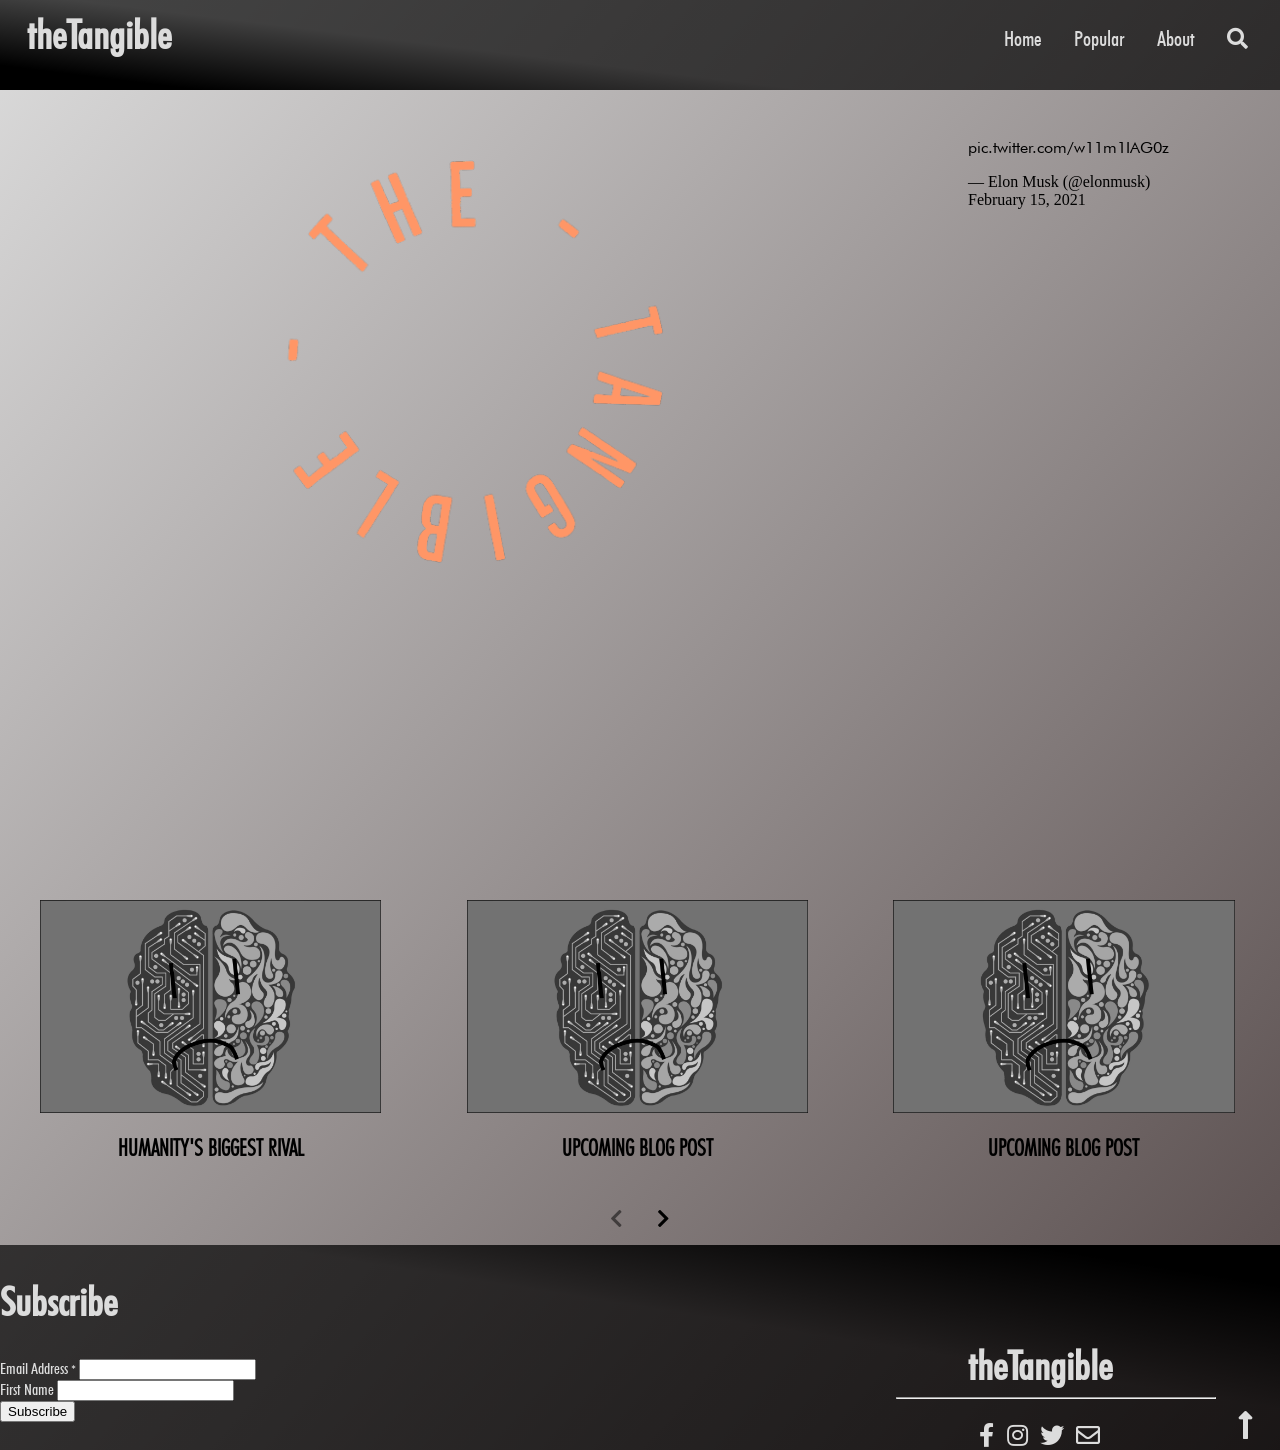
==== commit 9830c7ea: "Finished making actual blog page, and css" ====
--- a/index.html
+++ b/index.html
@@ -61,7 +61,7 @@
       </div>
       <!-- 2nd blog -->
       <div class="carousel-content text-center">
-        <a href='categories/t/#.html'>
+        <a href='#'>
           <!-- side bar post image -->
           <img src='../../images/rival.png' alt='upcoming'>
           <!-- side bar post title -->
@@ -70,7 +70,7 @@
       </div>
       <!-- 3rd blog -->
       <div class="carousel-content text-center">
-        <a href='categories/t/#.html'>
+        <a href='#'>
           <!-- side bar post image -->
           <img src='../../images/rival.png' alt='upcoming'>
           <!-- side bar post title -->
@@ -79,7 +79,7 @@
       </div>
       <!-- 4th blog -->
       <div class="carousel-content text-center">
-        <a href='categories/t/#.html'>
+        <a href='#'>
           <!-- side bar post image -->
           <img src='../../images/rival.png' alt='upcoming'>
           <!-- side bar post title -->
@@ -88,7 +88,7 @@
       </div>
       <!-- 5th blog -->
       <div class="carousel-content text-center">
-        <a href='categories/t/#.html'>
+        <a href='#'>
           <!-- side bar post image -->
           <img src='../../images/rival.png' alt='upcoming'>
           <!-- side bar post title -->
@@ -97,7 +97,7 @@
       </div>
       <!-- 6th blog -->
       <div class="carousel-content text-center">
-        <a href='categories/t/#.html'>
+        <a href='#'>
           <!-- side bar post image -->
           <img src='../../images/rival.png' alt='upcoming'>
           <!-- side bar post title -->
@@ -106,7 +106,7 @@
       </div>
       <!-- 7th blog -->
       <div class="carousel-content text-center">
-        <a href='categories/t/#.html'>
+        <a href='#'>
           <!-- side bar post image -->
           <img src='../../images/rival.png' alt='upcoming'>
           <!-- side bar post title -->
@@ -115,7 +115,7 @@
       </div>
       <!-- 8th blog -->
       <div class="carousel-content text-center">
-        <a href='categories/t/#.html'>
+        <a href='#'>
           <!-- side bar post image -->
           <img src='../../images/rival.png' alt='upcoming'>
           <!-- side bar post title -->
--- a/css/style.css
+++ b/css/style.css
@@ -4,11 +4,11 @@
   margin: 0%;
   box-sizing: border-box;
   overflow-x: hidden;
-  background: linear-gradient(to right, #bdc3c7, #2c3e50);
+  background: linear-gradient(to bottom right, gainsboro, #544848);
   scroll-behavior: smooth;
 }
 
-/* ---------------------------- GLOBAL ---------------------------------- */
+/* -------------------- GLOBAL -------------------------- */
 
 h1, h2{
   font-family: Medium Condensed;
@@ -38,9 +38,9 @@
   text-align: center;
 }
 
-/* ---------------------------- NAVIGATION ------------------------------- */
+/* ---------------------- NAVIGATION ----------------------- */
 .nav{
-  background: white;
+  background: linear-gradient(7deg,black 10%, rgba(0, 0, 0, 0.69) 40%);
   padding: 0 1rem;
   height: 2rem;
   min-height: 10vh;
@@ -66,16 +66,12 @@
 
 .nav a{
   text-decoration: none;
-  color: rgb(76, 76, 76);
+  color: gainsboro
 }
 
 .nav-link:hover{
-  background-color:	rgb(76, 76, 76);
+  background-color:	black;
   margin: 100;
-}
-
-.nav-link:hover a{
-  color: white;
 }
 
 .nav-logo-text{
@@ -96,6 +92,7 @@
   display: flex;
   justify-content: flex-end;
   padding: 1.7rem 0;
+  color: gainsboro;
 }
 
 .toggle-icons i{
@@ -113,8 +110,8 @@
   float: right;
 }
 
-.search:hover{
-  color: white;
+.search{
+  color: gainsboro;
 }
 
 .search:hover .drop-down{
@@ -122,10 +119,10 @@
   padding-left: 1rem;
 }
 
-/* ------------------------------ FOOTER ---------------------------------- */
+/* --------------------- FOOTER ---------------------- */
 
 .footer{
-  background: white;
+  background: linear-gradient(to bottom left, black 10%, rgba(0, 0, 0, 0.69) 40%);
   height: 100%;
   position: relative;
 }
@@ -133,12 +130,17 @@
 .footer-split{
   display: grid;
   grid-template-columns: 70% 25% 5%;
+}
+
+.footer a{
+  color: gainsboro;
 }
 
 /*-- subscribe --*/
 .subscribe{ 
   font-family: Medium Condensed;
   font-size: 1rem;
+  color: gainsboro;
 }
 
 /*-- text & social --*/
@@ -149,7 +151,7 @@
 
 .footer a{
   text-decoration: none;
-  color: rgb(76, 76, 76);
+  color:gainsboro;
 }
 
 .footer-text{
@@ -177,11 +179,7 @@
   top: 80%;
 }
 
-.move-up:hover{
-  color: black;
-}
-
-/* ----------------------------- LANDING PAGE ---------------------------- */
+/* ---------------- LANDING PAGE ----------------- */
 
 /*-- page with logo and twitter post -- */
 .landing-page{
@@ -209,15 +207,16 @@
   width: 80%;
   font-size: 1.2rem;
   font-family: Light Condensed;
-  padding-left: 2.5rem
+  padding-left: 2.5rem;
 }
 
 .carousel-content img:hover{
   transform: scale(0.9);
   transition: 1s;
-}
-
-/* ---------------------------- ACTUAL BLOGS ----------------------------- */
+  border-radius: 20px;
+}
+
+/* ------------------ ACTUAL BLOGS -------------------- */
 
 .site-content{
   display: grid;
@@ -230,15 +229,16 @@
 
 /* -- post image --*/
 .post-img{
-  width: 80%;
+  width: 70%;
   overflow: hidden;
-  padding-left: 2.5rem;
-  padding-top: 1rem;
+  margin-left: 2.5rem;
+  margin-top: 1rem;
 }
 
 .post-img:hover{
   transform: scale(0.9);
   transition: 1s;
+  border-radius: 20px;
 }
 
 .img-caption {
@@ -250,7 +250,7 @@
 
 /* -- post title -- */
 .post-title{
-  padding-left: 2.5rem;
+  margin-left: 2.5rem;
   position: relative;
   margin-bottom: 0%
 }
@@ -262,7 +262,8 @@
 
 /* -- post text --*/
 article{
-  padding-left: 3.5rem;
+  margin-left: 3.5rem;
+  font-size: 1rem;
 }
 
 /* image during post */
@@ -291,60 +292,81 @@
 /* ---- SOURCES -----*/
 
 .tab{
-  height: 2rem;
+  height: 1rem;
   margin-left: 3rem;
   padding: 0.5rem;
+  font-family: Medium Condensed;
   overflow: hidden;
   transition: height 1s ease-in-out;
 }  
 
-.source{
+.tab h3{
+  margin-bottom: 0%
+}
+
+.tab a{
+  text-decoration: underline;
+}
+
+.source-icon{
   font-size: 1.5rem;
   cursor: pointer;
 }
 
-.source-icons{
-  font-size: 1.5rem;
-} 
-
-.display{
+.source-icon:hover{
+  color: RGB(15, 37, 74);
+}
+
+.source-display{
   height: 10rem;
 }
 
+.source1{
+  float: right;
+}
+
+.source2{
+  float: left;
+}
+
 /* ---- Comment Section -----*/
 
 .comment-container{
-  padding-left: 3rem;
+  margin-left: 3rem;
+  padding: 0.5rem;
   width: 75%
 }
 
 /* ---- site blogs - sidebar ----*/
 
-.side-img{
-  width: 80%;
+.side-bar h1{
+  text-align: center;
+}
+
+.side-info{
+  position: relative;
+  text-align: center;
+}
+
+.side-info img{
+  margin-top: 0.5rem;
+  width: 70%;
   overflow: hidden;
-  padding-left: 2.6rem;
-}
-
-.side-img:hover{
+  text-align: center;
+}
+
+.side-info img:hover{
   transform: scale(0.9);
   transition: 1s;
-}
-
-.post-stuff{
-  padding: 0.5rem;
-  position: relative;
-}
-
-.popular-post h2{
-  padding: 2rem 0rem 0rem 1rem;
-}
-
-.side-title{
+  border-radius: 20px;
+}
+
+.side-info h1{
   font-size: 1.5rem;
-}
-
-/*------------------------------ POPULAR PAGE ------------------------------*/
+  margin-top: 5%;
+}
+
+/*---------------------- POPULAR PAGE ----------------------*/
 
 .site-split{
   display: grid;
@@ -410,7 +432,7 @@
   color: black;
 }
 
-/* ----------------- ABOUT PAGE -----------------*/
+/* ---------------------- ABOUT PAGE -----------------------*/
 .abt{
   padding-top: 2rem;
 }
@@ -433,7 +455,7 @@
   padding-right: 2rem;
 }
 
-/* ----------------- CATEGORY PAGES --------------*/
+/* --------------------- CATEGORY PAGES ----------------------*/
 .top-title{
   padding-top: 2rem;
   font-size: 3rem;
@@ -467,188 +489,14 @@
 
 /* -- RESIZE -- media makes website responsive -- */
 
-/* -- viewport 1440px or less -- */
-
-@media only screen and (max-width: 1440px){
-
-  .cat-img-2{
-    padding-left: 2rem;
-  }
-
-  .pop-img{
-    width: 140%
-  }
-
-  .pop-stuff{
-    padding: .5rem 3.5rem;
-    position: relative;
-  }
-
-  .blog{
-    height: 80vh;
-  }
-
-  .side-img{
-    padding-left: 2.1rem;
-  }
-}
-
-/* -- viewport 1240px or less -- */
-
-@media only screen and (max-width: 1024px){
-
-  .cat-img-2{
-    width: 110%;
-    padding-left: 0.8rem;
-  }
-
-  .nav-link{
-    padding: 1.4rem 1rem;
-    font-size: 1.1rem;
-  }
-
-  .nav-logo{
-  width: 7rem;
-  }
-
-  .blog{
-    height: 74vh;
-  }
-
-  .footer-logo{
-  width: 10rem;
-  padding: 4rem 3rem 0rem 3rem;
-  }
-
-  .side-info{
-    font-size: 0.7rem;
-  }
-
-  .social{
-    padding-left: 2.5rem;
-  }
-
-  .pop-img{
-    width: 100%;
-  }
-
-  .pop-stuff{
-    padding: .5rem .7rem;
-  }
-
-  .side-img{
-    padding: 1.5rem;
-  }
-
-  .blog-title{
-    font-size: 1rem;
-    padding-top: 0rem;
-  }
-
-}
-
-/* -- viewport less than 1130px or less -- */
-
-@media only screen and (max-width: 1130px){
-  .nav-logo{
-  width: 8rem;
-  }
-
-  .nav-link{
-  padding: 1.4rem 1rem;
-  }
-  
-  .blog{
-    height: 74vh;
-  }
-
-  .footer-logo{
-  width: 13rem;
-  padding: 2rem 2rem 0rem 2rem;
-  }
-
-  .social{
-    padding-left: 4rem;
-  }
-
-  .cat-h1{
-    font-size: 2.3rem;
-  }
-
-  .list-items{
-    width: 60%;
-  }
-
-  .site-split{
-    grid-template-columns: 28% 80%;
-  }
-
-  .pop-stuff{
-    padding: .5rem 2rem;
-  }
-
-  .pop-img{
-    width: 120%;
-  }
-
-  .post-title{
-    font-size: 1.5rem;
-  }
-
-  .popular-post h2{
-  padding: 2rem 3rem 0rem 0rem;
-  font-size: 2rem;
-  }
-
-  .side-img{
-    padding-left: 1.5rem;
-  }
-
-}
-
 /* -- viewport less than 750px or less -- */
 
 @media only screen and (max-width: 750px){
-
-  .nav-menu, .nav-items{
-      flex-direction: column;
+  .tweet-post{
+    display: none;
   }
 
   .toggle{
     display: initial;
   }
-
-  .blog{
-    height: 64vh;
-  }
-
-  .footer-logo{
-    width: 12rem;
-    padding: 3rem 3rem 0rem 0rem;
-  }
-
-  .social{
-  padding-left: 2rem;
-  font-size: 1.3rem;
-  }
-
-  .cat-h1{
-    font-size: 2rem;
-    padding-top: 0.5rem
-  }
-
-  .category-list{
-    padding-inline-start: 0.5rem;
-  }
-
-  .pop-img{
-    width: 110%;
-  }
-
-  .pop-stuff{
-    padding: .5rem 1.2rem;
-  }
-
-  #third-blog{
-    display: none;
-  }+}
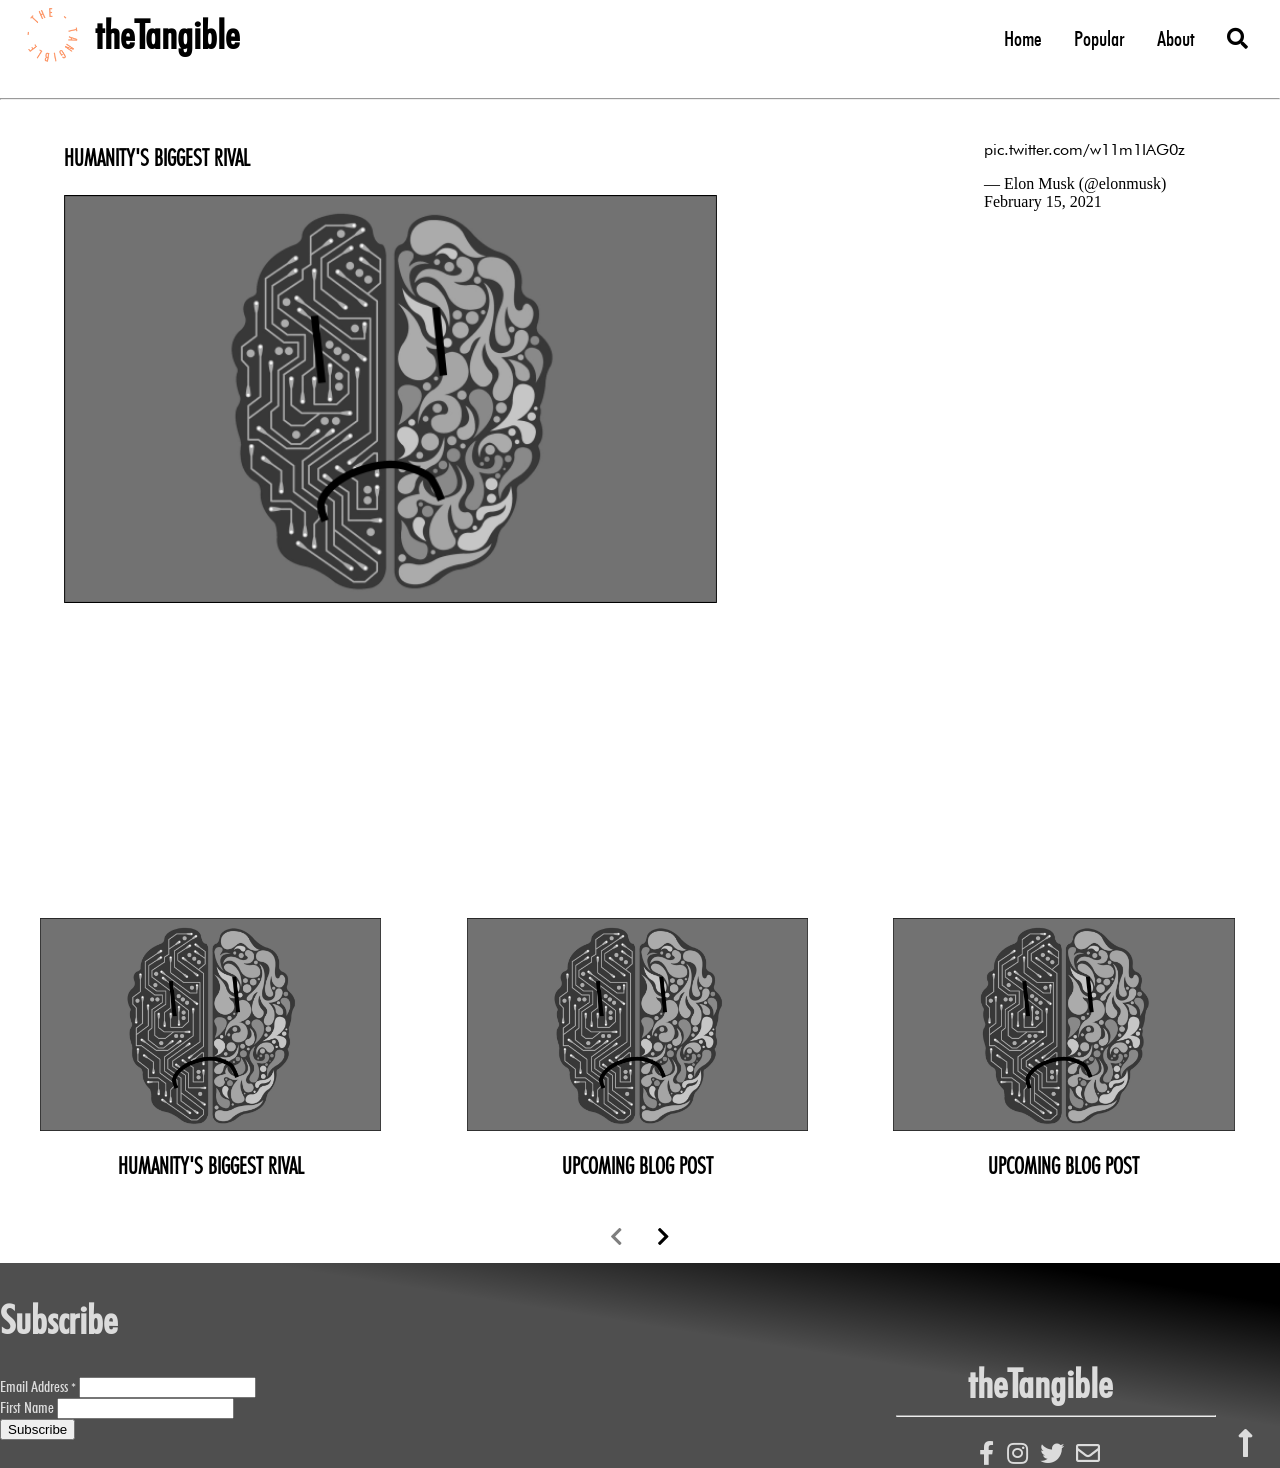
==== commit 36ac5e79: "Changed nav to contain logo, changed landing to have featured blog, made img:hover global" ====
--- a/index.html
+++ b/index.html
@@ -35,13 +35,19 @@
   <body>
     <!---------------- NAVIGATION -------------------->
     <div id="nav"></div>
+    <hr>
   
     <!--------------- LANDING PAGE ------------------>
     <main class="landing-page">
-      <!--- website logo - left hand side --->
-      <section class='site-logo'>
-          <a href='../../index.html'><img class='site-logo' src='../../images/logo.png' alt='theTangible'></a>
-      </section>
+      <!-- featured blog - left hand side -->
+      <div class="featured-blog">
+        <a href='categories/t/rival.html'>
+          <!-- featured blog title -->
+          <h3>HUMANITY'S BIGGEST RIVAL</h3>
+          <!-- featured blog img -->
+          <img src='../../images/rival.png' alt='brain w sadface' width='85%'>
+        </a>
+      </div>
       <!--- side bar - right hand side--->
       <aside class='tweet-post'>
         <!-- twitter post -->
--- a/css/style.css
+++ b/css/style.css
@@ -4,7 +4,7 @@
   margin: 0%;
   box-sizing: border-box;
   overflow-x: hidden;
-  background: linear-gradient(to bottom right, gainsboro, #544848);
+  background: white;
   scroll-behavior: smooth;
 }
 
@@ -38,9 +38,18 @@
   text-align: center;
 }
 
+.hr-half{
+  width: 50%;
+}
+
+img:hover{
+  transform: scale(0.9);
+  transition: 1s;
+  border-radius: 20px;
+}
+
 /* ---------------------- NAVIGATION ----------------------- */
 .nav{
-  background: linear-gradient(7deg,black 10%, rgba(0, 0, 0, 0.69) 40%);
   padding: 0 1rem;
   height: 2rem;
   min-height: 10vh;
@@ -55,6 +64,7 @@
 .nav-items{
   display: flex;
   margin: 0;
+  padding-left: 1rem;
 }
 
 .nav-link{
@@ -66,17 +76,26 @@
 
 .nav a{
   text-decoration: none;
-  color: gainsboro
+  color: black;
 }
 
 .nav-link:hover{
-  background-color:	black;
+  background-color:	gainsboro;
   margin: 100;
 }
 
-.nav-logo-text{
-  padding: 0.7rem;
+.nav-logo{
+  padding: 0.2rem; 
+}
+
+.nav-logo img{
+  width: 4rem;
+}
+.nav-logo h1{
   margin: 0%;
+  display: inline-block;
+  vertical-align: top;
+  padding: 0.5rem
 }
 
 /* --- toggle button ---*/
@@ -92,7 +111,7 @@
   display: flex;
   justify-content: flex-end;
   padding: 1.7rem 0;
-  color: gainsboro;
+  color: black;
 }
 
 .toggle-icons i{
@@ -100,7 +119,7 @@
 }
 
 .collapse{
-  height: 22rem;
+  height: 24rem;
 }
 
 /* --- search box --- */
@@ -111,7 +130,7 @@
 }
 
 .search{
-  color: gainsboro;
+  color: black;
 }
 
 .search:hover .drop-down{
@@ -188,16 +207,14 @@
     height: 90vh;
 }
 
-.site-logo{
-  padding: 1rem;
-  margin-left: auto;
-  margin-right: auto;
-  width: 30rem;
-  height: 30rem;
+.featured-blog{
+  font-size: 1.2rem;
+  font-family: Light Condensed;
+  margin: 1rem 4rem; 
 }
 
 .tweet-post{
-  padding: 2rem;
+  margin: 1rem 3rem;
 }
 
 /* -- carousel -- */
@@ -210,12 +227,6 @@
   padding-left: 2.5rem;
 }
 
-.carousel-content img:hover{
-  transform: scale(0.9);
-  transition: 1s;
-  border-radius: 20px;
-}
-
 /* ------------------ ACTUAL BLOGS -------------------- */
 
 .site-content{
@@ -233,12 +244,6 @@
   overflow: hidden;
   margin-left: 2.5rem;
   margin-top: 1rem;
-}
-
-.post-img:hover{
-  transform: scale(0.9);
-  transition: 1s;
-  border-radius: 20px;
 }
 
 .img-caption {
@@ -264,6 +269,7 @@
 article{
   margin-left: 3.5rem;
   font-size: 1rem;
+  color: #2b2b2b
 }
 
 /* image during post */
@@ -275,11 +281,6 @@
   border: 0.3rem solid black;
 }
 
-.during-img:hover{
-  transform: scale(0.9);
-  transition: 1s;
-}
-
 .post-content a{
   text-decoration: underline;
 }
@@ -338,7 +339,6 @@
 }
 
 /* ---- site blogs - sidebar ----*/
-
 .side-bar h1{
   text-align: center;
 }
@@ -355,68 +355,21 @@
   text-align: center;
 }
 
-.side-info img:hover{
-  transform: scale(0.9);
-  transition: 1s;
-  border-radius: 20px;
-}
-
 .side-info h1{
   font-size: 1.5rem;
   margin-top: 5%;
 }
 
 /*---------------------- POPULAR PAGE ----------------------*/
-
-.site-split{
+.pop-split{
   display: grid;
   grid-template-columns: 30% 70%;
 }
 
-.pop-img{
-  width: 130%;
-  height: 120%;
-  overflow: hidden;
-}
-
-.pop-img:hover{
-  transform: scale(0.9);
-  transition: 1s;
-}
-
-.pop-title{
-  font-size: 1rem;
-  font-family: Medium;
-}
-
-.pop-stuff{
-  padding: .5rem 4rem;
-  position: relative;
-}
-
-.main-title{
-  padding-top: 3rem;
-  padding-bottom: 1rem;
-  font-size: 1.5rem;
-  font-family: Medium;
-}
-
-.main-title a{
-  color: black;
-}
-
-.more{
-  margin-left: 80%;
-}
-
 /*-- popular page -categories --*/
-
-.category-list{
+.categories{
   font-family: Light;
-}
-
-.cat-h1{
-  font-size: 2.5rem;
+  margin: .4rem 1rem;
 }
 
 .list-items{
@@ -428,8 +381,58 @@
   display: flex;
 }
 
-.list-items a{
-  color: black;
+.categories ul{
+  padding-left: 1.5rem;
+}
+
+/*-- popular page - blogs --*/
+.pop-title{
+  margin-bottom: 0rem;
+}
+
+.pop-info{
+  position: relative;
+  text-align: center;
+  margin: 2rem;
+  margin-bottom: 0rem;
+}
+
+.pop-info img{
+  width: 120%;
+  overflow: hidden;
+}
+
+.pop-info h1{
+  font-size: 1.5rem;
+  margin-top: 5%;
+}
+
+.more{
+  margin-left: 80%;
+}
+
+/* ---------------- SPECIFIC CATEGORY PAGES ------------------*/
+.top-title{
+  padding-top: 1rem;
+  color: gainsboro;
+}
+
+/*-- popular page - blogs --*/
+.cat-info{
+  position: relative;
+  text-align: center;
+  margin: 2rem;
+  margin-bottom: 0rem;
+}
+
+.cat-info img{
+  width: 120%;
+  overflow: hidden;
+}
+
+.cat-info h1{
+  font-size: 1.5rem;
+  margin-top: 5%;
 }
 
 /* ---------------------- ABOUT PAGE -----------------------*/
@@ -454,46 +457,14 @@
   text-align: right;
   padding-right: 2rem;
 }
-
-/* --------------------- CATEGORY PAGES ----------------------*/
-.top-title{
-  padding-top: 2rem;
-  font-size: 3rem;
-  color: grey;
-  font-family: Bold;
-}
-
-.half{
-  width: 50%;
-}
-
-.cat-img-2{
-  width: 100%;
-  overflow: hidden;
-  padding-top: 2rem;
-  padding-left: 3rem;
-}
-
-.cat-img-2:hover{
-  transform: scale(0.9);
-  transition: 1s;
-}
-
-.cat-title-2{
-  padding-bottom: 1rem;
-  font-size: 1rem;
-  font-family: Medium;
-  margin-left: 25%;
-  color: black;
-}
-
 /* -- RESIZE -- media makes website responsive -- */
 
 /* -- viewport less than 750px or less -- */
 
 @media only screen and (max-width: 750px){
-  .tweet-post{
-    display: none;
+
+  .nav-menu, .nav-items{
+    flex-direction: column;
   }
 
   .toggle{
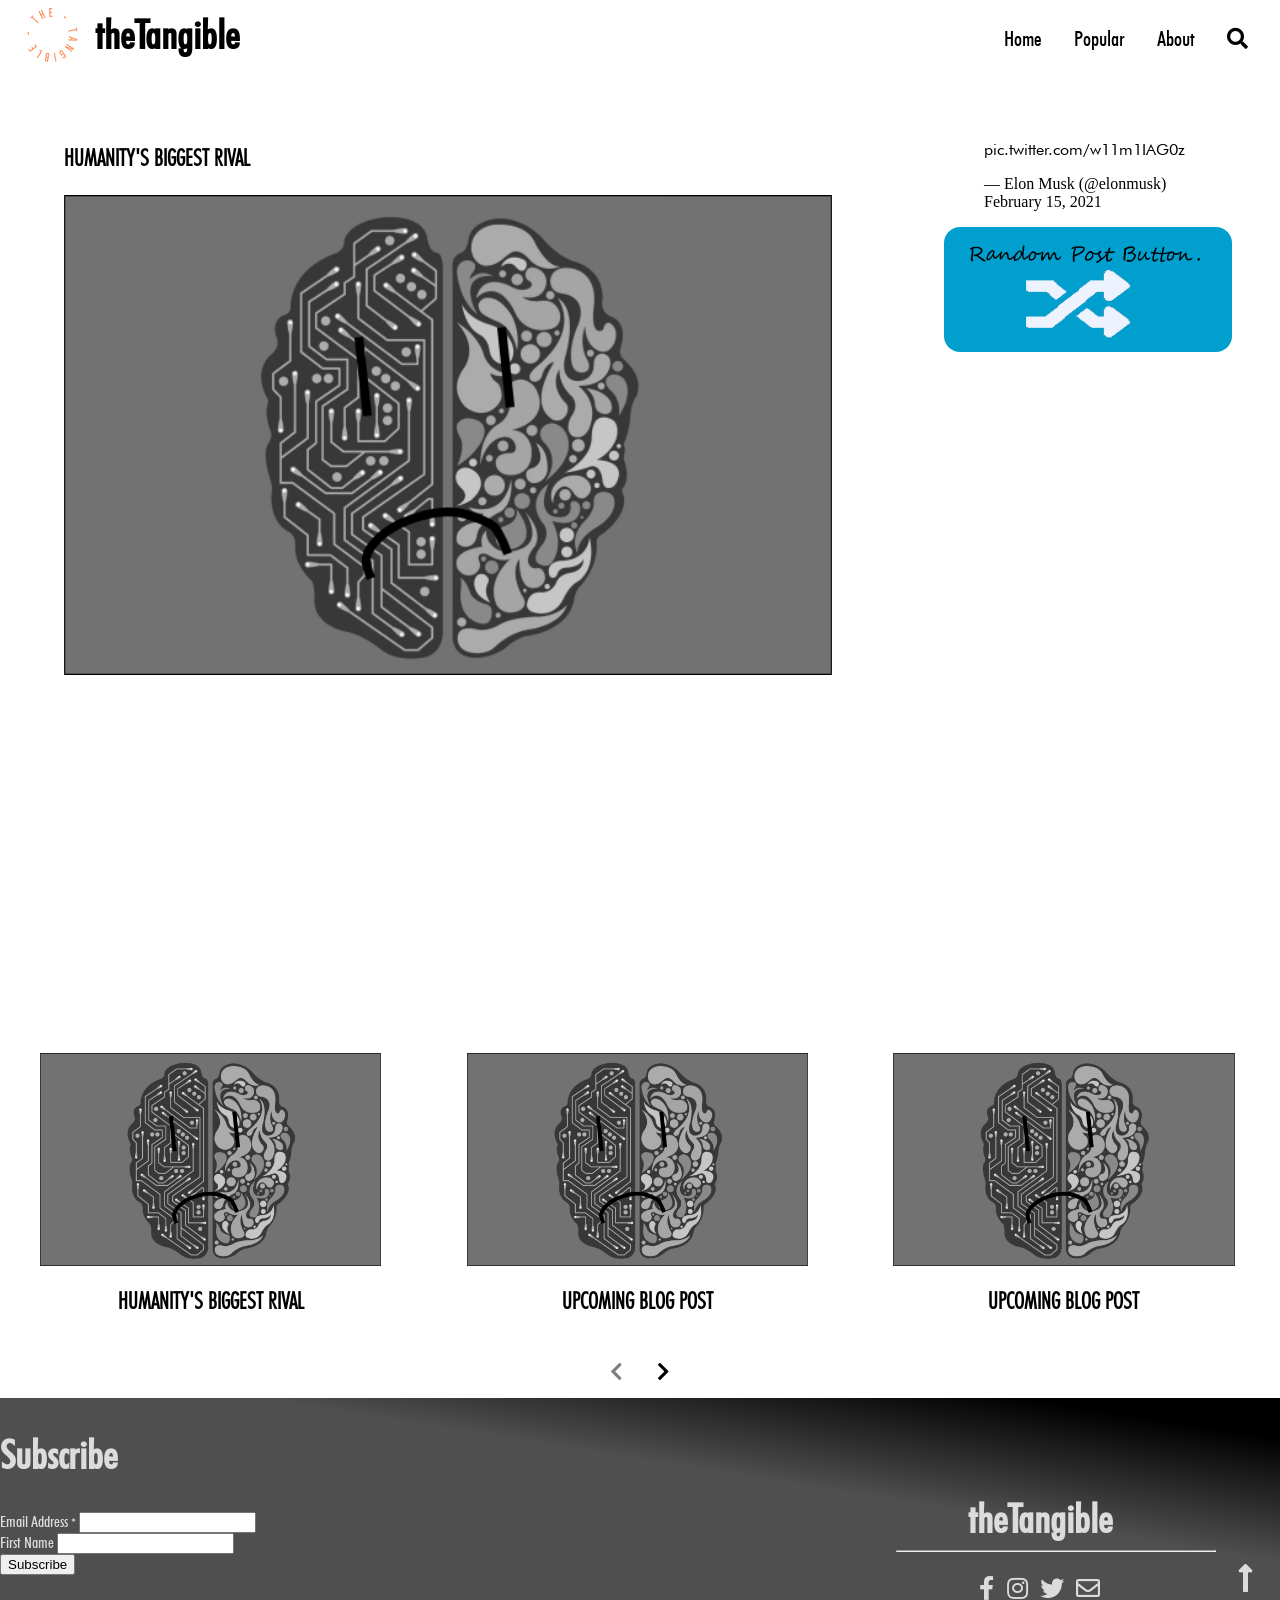
==== commit a1a617eb: "Installed a random post button, changed some properties to format properly" ====
--- a/index.html
+++ b/index.html
@@ -18,8 +18,6 @@
     <script src="js/jquery.v3.5.1.js"></script>
     <!----------- JS OWL CAROUSEL ------------->
     <script src="js/owl.carousel.min.js"></script>
-    <!----------- MAIN JS file -------------->
-    <script src="js/main.js"></script>
     <!------------- nav/footer ------------->
     <script> 
     $(function(){
@@ -29,13 +27,11 @@
       $("#footer").load("footer.html"); 
     });
     </script>
-    
   </head>
   
   <body>
     <!---------------- NAVIGATION -------------------->
     <div id="nav"></div>
-    <hr>
   
     <!--------------- LANDING PAGE ------------------>
     <main class="landing-page">
@@ -45,13 +41,15 @@
           <!-- featured blog title -->
           <h3>HUMANITY'S BIGGEST RIVAL</h3>
           <!-- featured blog img -->
-          <img src='../../images/rival.png' alt='brain w sadface' width='85%'>
+          <img src='../../images/rival.png' alt='brain w sadface' width='100%'>
         </a>
       </div>
       <!--- side bar - right hand side--->
-      <aside class='tweet-post'>
+      <aside class='aside'>
         <!-- twitter post -->
         <blockquote class="twitter-tweet"><p lang="und" dir="ltr"><a href="https://t.co/w11m1IAG0z">pic.twitter.com/w11m1IAG0z</a></p>&mdash; Elon Musk (@elonmusk) <a href="https://twitter.com/elonmusk/status/1361252063926251521?ref_src=twsrc%5Etfw">February 15, 2021</a></blockquote> <script async src="https://platform.twitter.com/widgets.js" charset="utf-8"></script>     
+        <!---- random button ------>
+        <a id='random' href="#"><img src='images/random.png'></a>
       </aside>
     </main>
     <!---------------- CAROUSEL -------------------->
@@ -136,6 +134,9 @@
     
     <!-------------------- FOOTER ---------------------->
     <div id="footer"></div>
+
+    <!----------- MAIN JS file -------------->
+    <script src="js/main.js"></script>
   </body>
   
 </html>
--- a/css/style.css
+++ b/css/style.css
@@ -7,7 +7,6 @@
   background: white;
   scroll-behavior: smooth;
 }
-
 /* -------------------- GLOBAL -------------------------- */
 
 h1, h2{
@@ -48,11 +47,11 @@
   border-radius: 20px;
 }
 
-/* ---------------------- NAVIGATION ----------------------- */
+/* ------------------ NAVIGATION ------------------ */
 .nav{
   padding: 0 1rem;
   height: 2rem;
-  min-height: 10vh;
+  min-height: 12vh;
   overflow: hidden;
   transition: height 1s ease-in-out;
 }
@@ -204,7 +203,7 @@
 .landing-page{
     display: grid;
     grid-template-columns: 70% 30%;
-    height: 90vh;
+    height: 105vh;
 }
 
 .featured-blog{
@@ -213,8 +212,13 @@
   margin: 1rem 4rem; 
 }
 
-.tweet-post{
+.aside{
   margin: 1rem 3rem;
+}
+
+#random img{
+  width: 100%;
+  border-radius: 1rem;
 }
 
 /* -- carousel -- */
